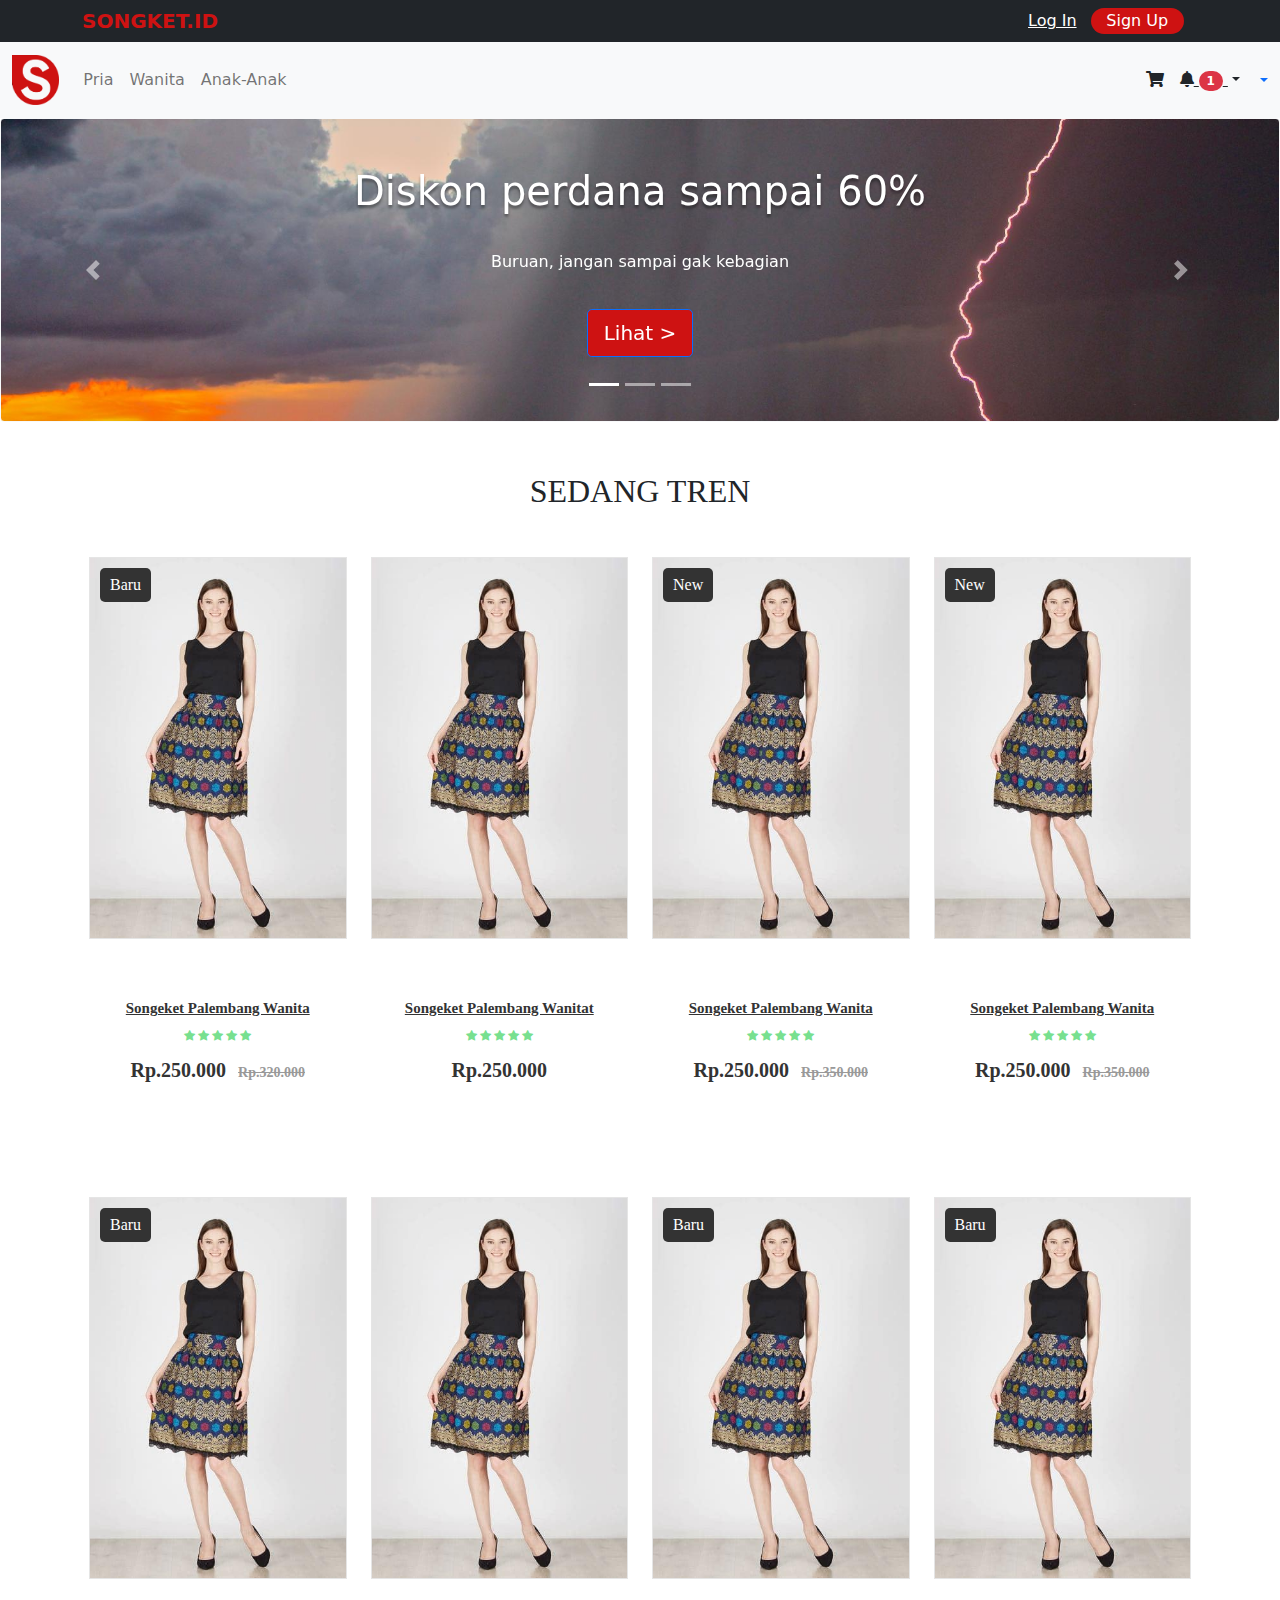
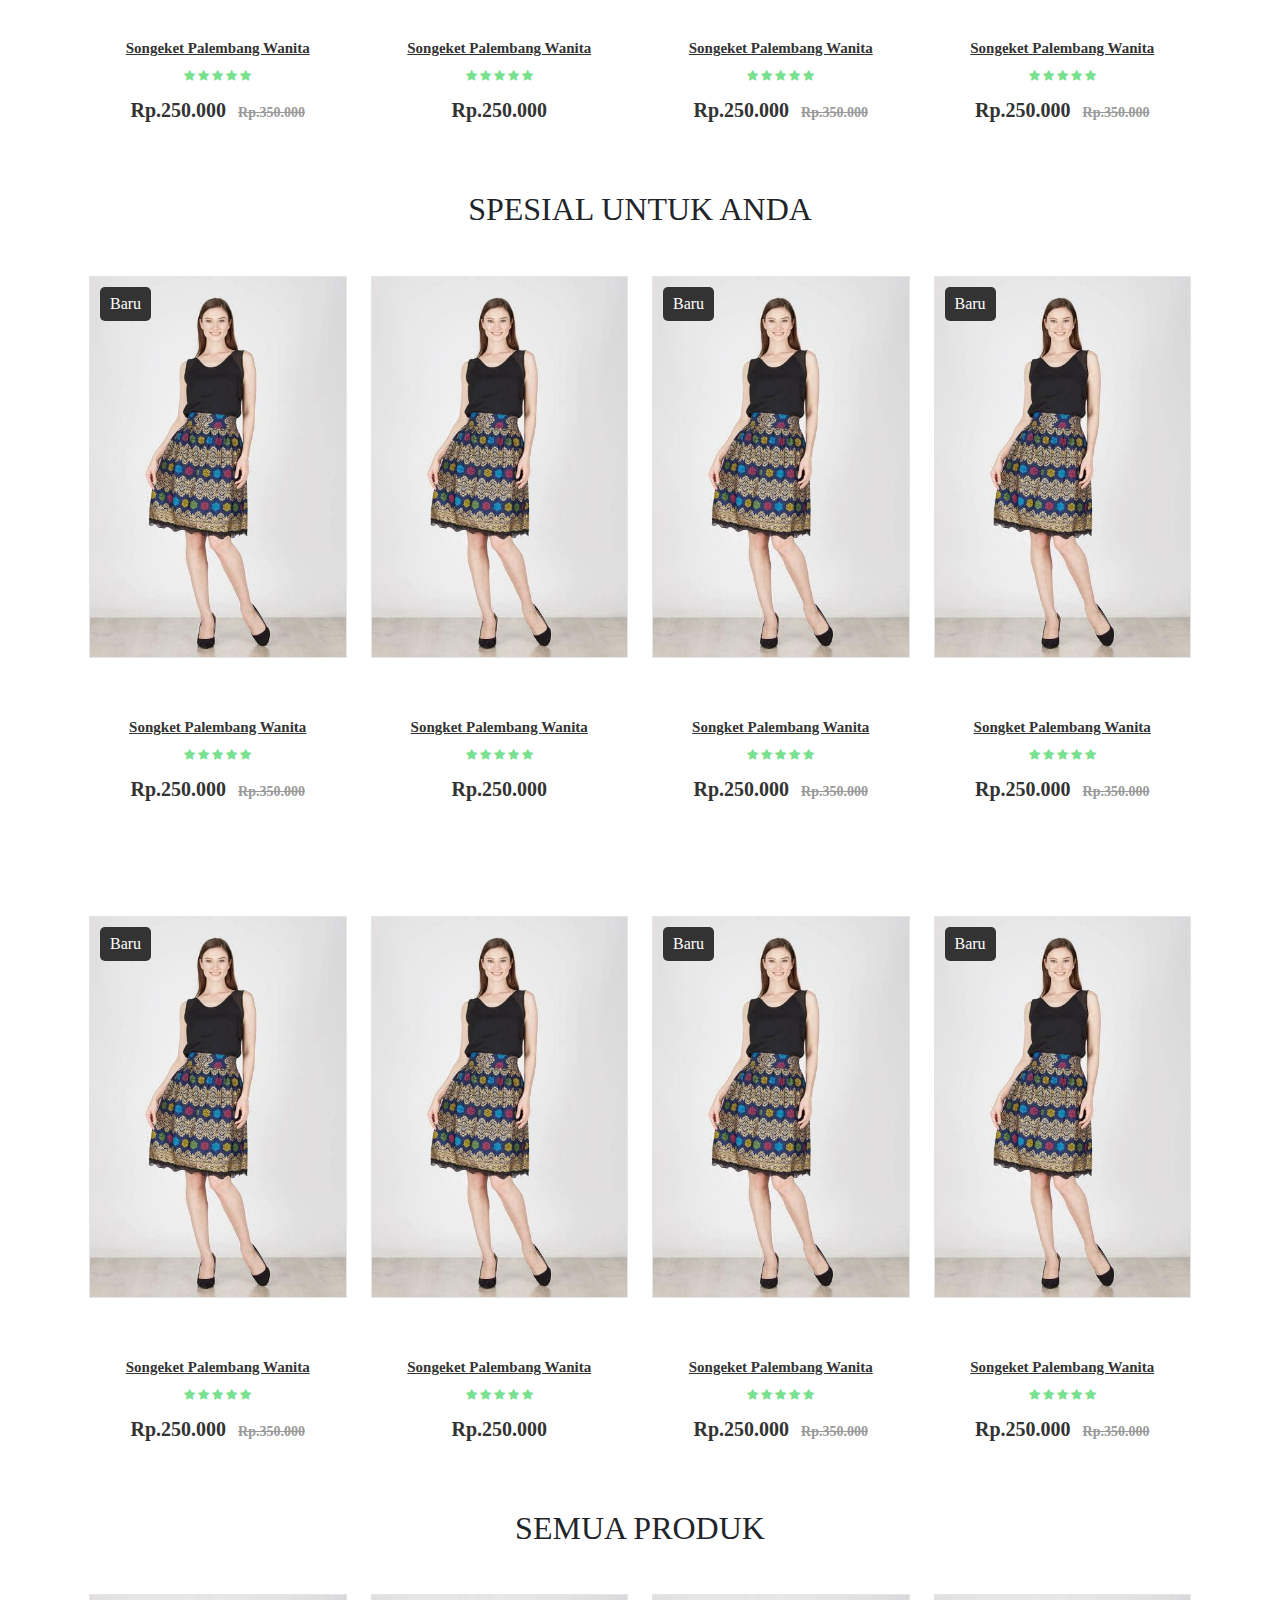
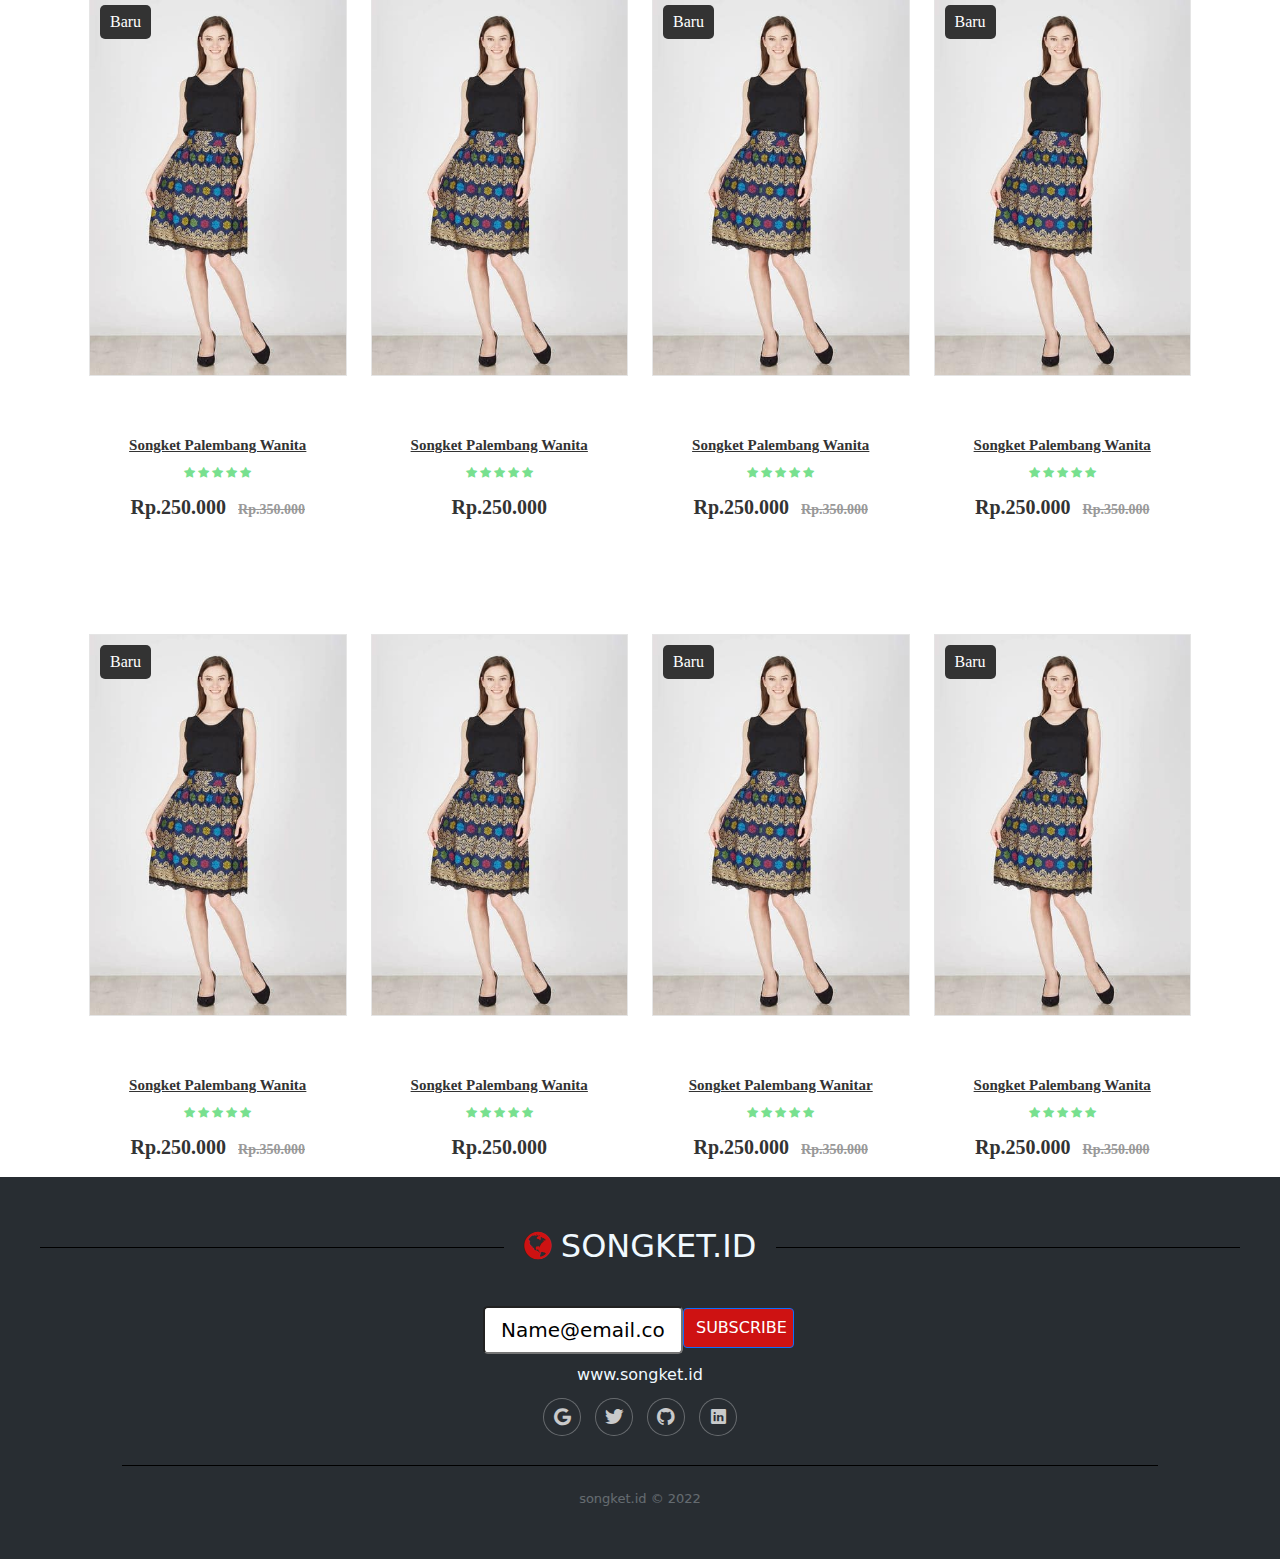
==== index.html @ 6c4135ea "Update Tugas Web Programming" ====
<!DOCTYPE html>
<html lang="en">

<head>
    <meta charset="utf-8">
    <meta name="viewport" content="width=device-width, initial-scale=1.0, shrink-to-fit=no">
    <title>songket</title>
    <link rel="icon" type="image/png" sizes="486x514" href="assets/img/logo.png">
    <link rel="stylesheet" href="assets/bootstrap/css/bootstrap.min.css">
    <link rel="stylesheet" href="https://fonts.googleapis.com/css?family=Bitter:400,700">
    <link rel="stylesheet" href="assets/css/Roboto.css">
    <link rel="stylesheet" href="https://fonts.googleapis.com/css?family=Source+Sans+Pro:300,400,700">
    <link rel="stylesheet" href="assets/fonts/fontawesome-all.min.css">
    <link rel="stylesheet" href="assets/fonts/font-awesome.min.css">
    <link rel="stylesheet" href="assets/fonts/ionicons.min.css">
    <link rel="stylesheet" href="assets/fonts/fontawesome5-overrides.min.css">
    <link rel="stylesheet" href="assets/css/Bootstrap-Callout-Success.css">
    <link rel="stylesheet" href="assets/css/canito-detalle-producto.css">
    <link rel="stylesheet" href="assets/css/Carousel_Image_Slider-1.css">
    <link rel="stylesheet" href="assets/css/Carousel_Image_Slider.css">
    <link rel="stylesheet" href="assets/css/Carousel-Hero.css">
    <link rel="stylesheet" href="assets/css/Dark-Footer-1.css">
    <link rel="stylesheet" href="assets/css/Dark-Footer-2.css">
    <link rel="stylesheet" href="assets/css/Dark-Footer-3.css">
    <link rel="stylesheet" href="assets/css/Dark-Footer-4.css">
    <link rel="stylesheet" href="assets/css/Dark-Footer-5.css">
    <link rel="stylesheet" href="assets/css/Dark-Footer.css">
    <link rel="stylesheet" href="assets/css/Header-Blue.css">
    <link rel="stylesheet" href="assets/css/Header-Dark.css">
    <link rel="stylesheet" href="assets/css/Shopping-Grid.css">
    <link rel="stylesheet" href="assets/css/styles.css">
</head>

<body style="height: 1257.61px;">
    <nav class="navbar navbar-dark navbar-expand-lg bg-dark navigation-clean-search" style="height: 42px;">
        <div class="container"><a class="navbar-brand link-danger" style="color: #CE1212;" href="index.html">SONGKET.<strong>ID</strong></a><button data-bs-toggle="collapse" class="navbar-toggler" data-bs-target="#navcol-1"><span class="visually-hidden">Toggle navigation</span><span class="navbar-toggler-icon"></span></button>
            <div class="collapse navbar-collapse" id="navcol-1">
                <ul class="navbar-nav">
                    <li class="nav-item"></li>
                </ul>
                <form class="me-auto" target="_self">
                    <div class="d-flex align-items-center"></div>
                </form><span class="navbar-text"><a class="login" href="untitled-2.html">Log In</a></span><a class="btn btn-light action-button" role="button" href="untitled-2.html" style="width: 93.4375px;height: 26px;margin: 14px;padding: 1px 12px;color: var(--bs-red);background: #CE1212;">Sign Up</a>
            </div>
        </div>
    </nav><!-- Navbar -->
<nav class="navbar navbar-expand-lg navbar-light bg-light">
  <!-- Container wrapper -->
  <div class="container-fluid">
    <!-- Toggle button -->
    <button
      class="navbar-toggler"
      type="button"
      data-mdb-toggle="collapse"
      data-mdb-target="#navbarSupportedContent"
      aria-controls="navbarSupportedContent"
      aria-expanded="false"
      aria-label="Toggle navigation"
    >
      <i class="fas fa-bars"></i>
    </button>

    <!-- Collapsible wrapper -->
    <div class="collapse navbar-collapse" id="navbarSupportedContent">
      <!-- Navbar brand -->
      <a class="navbar-brand mt-2 mt-lg-0" href="#">
        <img src="assets/img/logo.png" height="50" alt="" loading="lazy" />
      </a>
      <!-- Left links -->
      <ul class="navbar-nav me-auto mb-2 mb-lg-0">
        <li class="nav-item">
          <a class="nav-link" href="#">Pria</a>
        </li>
        <li class="nav-item">
          <a class="nav-link" href="#">Wanita</a>
        </li>
        <li class="nav-item">
          <a class="nav-link" href="#">Anak-Anak</a>
        </li>
      </ul>
      <!-- Left links -->
    </div>
    <!-- Collapsible wrapper -->

    <!-- Right elements -->
    <div class="d-flex align-items-center">
      <!-- Icon -->
      <a class="text-reset me-3" href="untitled.html">
        <i class="fas fa-shopping-cart"></i>
      </a>

      <!-- Notifications -->
      <a
        class="text-reset me-3 dropdown-toggle hidden-arrow"
        href="#"
        id="navbarDropdownMenuLink"
        role="button"
        data-mdb-toggle="dropdown"
        aria-expanded="false"
      >
        <i class="fas fa-bell"></i>
        <span class="badge rounded-pill badge-notification bg-danger">1</span>
      </a>
      <ul
        class="dropdown-menu dropdown-menu-end"
        aria-labelledby="navbarDropdownMenuLink"
      >
        <li>
          <a class="dropdown-item" href="#">Some news</a>
        </li>
        <li>
          <a class="dropdown-item" href="#">Another news</a>
        </li>
        <li>
          <a class="dropdown-item" href="#">Something else here</a>
        </li>
      </ul>

      <!-- Avatar -->
      <a
        class="dropdown-toggle d-flex align-items-center hidden-arrow"
        href="#"
        id="navbarDropdownMenuLink"
        role="button"
        data-mdb-toggle="dropdown"
        aria-expanded="false"
      >
        <img
          src="https://mdbootstrap.com/img/new/avatars/2.jpg"
          class="rounded-circle"
          height="25"
          alt=""
          loading="lazy"
        />
      </a>
      <ul
        class="dropdown-menu dropdown-menu-end"
        aria-labelledby="navbarDropdownMenuLink"
      >
        <li>
          <a class="dropdown-item" href="#">My profile</a>
        </li>
        <li>
          <a class="dropdown-item" href="#">Settings</a>
        </li>
        <li>
          <a class="dropdown-item" href="#">Logout</a>
        </li>
      </ul>
    </div>
    <!-- Right elements -->
  </div>
  <!-- Container wrapper -->
</nav>
<!-- Navbar -->

    <div class="carousel slide" data-bs-ride="carousel" id="carousel-1">
        <div class="carousel-inner">
            <div class="carousel-item active">
                <div class="bg-light border rounded border-light hero-nature carousel-hero jumbotron py-5 px-4">
                    <h1 class="hero-title">Diskon perdana sampai 60%</h1>
                    <p class="hero-subtitle">Buruan, jangan sampai gak kebagian</p>
                    <p><a class="btn btn-primary btn-lg hero-button" role="button" href="untitled-2.html" style="background: #CE1212;">Lihat &gt;</a></p>
                </div>
            </div>
            <div class="carousel-item">
                <div class="bg-light border rounded border-light hero-photography carousel-hero jumbotron py-5 px-4">
                    <h1 class="hero-title">Diskon perdana sampai 60%</h1>
                    <p class="hero-subtitle">Buruan, jangan sampai gak kebagian</p>
                    <p><a class="btn btn-primary btn-lg hero-button" role="button" href="untitled-2.html" style="background: #CE1212;">Lihat &gt;</a></p>
                </div>
            </div>
            <div class="carousel-item">
                <div class="bg-light border rounded border-light hero-technology carousel-hero jumbotron py-5 px-4">
                    <h1 class="hero-title">Diskon perdana sampai 60%</h1>
                    <p class="hero-subtitle">Buruan, jangan sampai gak kebagian</p>
                    <p><a class="btn btn-primary btn-lg hero-button" role="button" href="untitled-2.html" style="background: #CE1212;">Lihat &gt;</a></p>
                </div>
            </div>
        </div>
        <div><a class="carousel-control-prev" href="#carousel-1" role="button" data-bs-slide="prev"><span class="carousel-control-prev-icon"></span><span class="visually-hidden">Previous</span></a><a class="carousel-control-next" href="#carousel-1" role="button" data-bs-slide="next"><span class="carousel-control-next-icon"></span><span class="visually-hidden">Next</span></a></div>
        <ol class="carousel-indicators">
            <li data-bs-target="#carousel-1" data-bs-slide-to="0" class="active"></li>
            <li data-bs-target="#carousel-1" data-bs-slide-to="1"></li>
            <li data-bs-target="#carousel-1" data-bs-slide-to="2"></li>
        </ol>
    </div><div class="shopping-grid">
  <div class="container">
    <h3 class="" align="center">SEDANG TREN</h3>
    <div class="row">
      <div class="col-md-3 col-sm-6">
        <div class="product-grid7">
          <div class="product-image7">
            <a href="#">
              <img class="pic-1" src="assets/img/p-1.jpg" />
            </a>
            <ul class="social">
              <li><a href="" class="fa fa-search"></a></li>
              <li><a href="" class="fa fa-shopping-bag"></a></li>
              <li><a href="" class="fa fa-shopping-cart"></a></li>
            </ul>
            <span class="product-new-label">Baru</span>
          </div>
          <div class="product-content">
            <h3 class="title">
              <a href="untitled-3.html">Songeket Palembang Wanita</a>
            </h3>
            <ul class="rating">
              <li class="fa fa-star"></li>
              <li class="fa fa-star"></li>
              <li class="fa fa-star"></li>
              <li class="fa fa-star"></li>
              <li class="fa fa-star"></li>
            </ul>
            <div class="price">
              Rp.250.000
              <span>Rp.320.000</span>
            </div>
          </div>
        </div>
      </div>
      <div class="col-md-3 col-sm-6">
        <div class="product-grid7">
          <div class="product-image7">
            <a href="#">
              <img class="pic-1" src="assets/img/p-1.jpg" />
            </a>
            <ul class="social">
              <li><a href="" class="fa fa-search"></a></li>
              <li><a href="" class="fa fa-shopping-bag"></a></li>
              <li><a href="" class="fa fa-shopping-cart"></a></li>
            </ul>
          </div>
          <div class="product-content">
            <h3 class="title">
              <a href="untitled-3.html">Songeket Palembang Wanitat</a>
            </h3>
            <ul class="rating">
              <li class="fa fa-star"></li>
              <li class="fa fa-star"></li>
              <li class="fa fa-star"></li>
              <li class="fa fa-star"></li>
              <li class="fa fa-star"></li>
            </ul>
            <div class="price">Rp.250.000</div>
          </div>
        </div>
      </div>
      <div class="col-md-3 col-sm-6">
        <div class="product-grid7">
          <div class="product-image7">
            <a href="#">
              <img class="pic-1" src="assets/img/p-1.jpg" />
            </a>
            <ul class="social">
              <li><a href="" class="fa fa-search"></a></li>
              <li><a href="" class="fa fa-shopping-bag"></a></li>
              <li><a href="" class="fa fa-shopping-cart"></a></li>
            </ul>
            <span class="product-new-label">New</span>
          </div>
          <div class="product-content">
            <h3 class="title">
              <a href="untitled-3.html">Songeket Palembang Wanita</a>
            </h3>
            <ul class="rating">
              <li class="fa fa-star"></li>
              <li class="fa fa-star"></li>
              <li class="fa fa-star"></li>
              <li class="fa fa-star"></li>
              <li class="fa fa-star"></li>
            </ul>
            <div class="price">
              Rp.250.000
              <span>Rp.350.000</span>
            </div>
          </div>
        </div>
      </div>
      <div class="col-md-3 col-sm-6">
        <div class="product-grid7">
          <div class="product-image7">
            <a href="#">
              <img class="pic-1" src="assets/img/p-1.jpg" />
            </a>
            <ul class="social">
              <li><a href="" class="fa fa-search"></a></li>
              <li><a href="" class="fa fa-shopping-bag"></a></li>
              <li><a href="" class="fa fa-shopping-cart"></a></li>
            </ul>
            <span class="product-new-label">New</span>
          </div>
          <div class="product-content">
            <h3 class="title">
              <a href="untitled-3.html">Songeket Palembang Wanita</a>
            </h3>
            <ul class="rating">
              <li class="fa fa-star"></li>
              <li class="fa fa-star"></li>
              <li class="fa fa-star"></li>
              <li class="fa fa-star"></li>
              <li class="fa fa-star"></li>
            </ul>
            <div class="price">
              Rp.250.000
              <span>Rp.350.000</span>
            </div>
          </div>
        </div>
      </div>
    </div>
  </div>
</div>
<div class="shopping-grid">
    <div class="container">
    <h3 class="" align="center"></h3>
    <div class="row">
        <div class="col-md-3 col-sm-6">
            <div class="product-grid7">
                <div class="product-image7">
                    <a href="#">
                        <img class="pic-1" src="assets/img/p-1.jpg">
                        
                    </a>
                    <ul class="social">
                        <li><a href="" class="fa fa-search"></a></li>
                        <li><a href="" class="fa fa-shopping-bag"></a></li>
                        <li><a href="" class="fa fa-shopping-cart"></a></li>
                    </ul>
                    <span class="product-new-label">Baru</span>
                </div>
                <div class="product-content">
                    <h3 class="title"><a href="#">Songeket Palembang Wanita</a></h3>
                    <ul class="rating">
                        <li class="fa fa-star"></li>
                        <li class="fa fa-star"></li>
                        <li class="fa fa-star"></li>
                        <li class="fa fa-star"></li>
                        <li class="fa fa-star"></li>
                    </ul>
                    <div class="price">Rp.250.000
                        <span>Rp.350.000</span>
                    </div>
                </div>
            </div>
        </div>
        <div class="col-md-3 col-sm-6">
            <div class="product-grid7">
                <div class="product-image7">
                    <a href="#">
                        <img class="pic-1" src="assets/img/p-1.jpg">
                        
                    </a>
                    <ul class="social">
                        <li><a href="" class="fa fa-search"></a></li>
                        <li><a href="" class="fa fa-shopping-bag"></a></li>
                        <li><a href="" class="fa fa-shopping-cart"></a></li>
                    </ul>
                </div>
                <div class="product-content">
                    <h3 class="title"><a href="#">Songeket Palembang Wanita</a></h3>
                    <ul class="rating">
                        <li class="fa fa-star"></li>
                        <li class="fa fa-star"></li>
                        <li class="fa fa-star"></li>
                        <li class="fa fa-star"></li>
                        <li class="fa fa-star"></li>
                    </ul>
                    <div class="price">Rp.250.000 </div>
                </div>
            </div>
        </div>
        <div class="col-md-3 col-sm-6">
            <div class="product-grid7">
                <div class="product-image7">
                    <a href="#">
                        <img class="pic-1" src="assets/img/p-1.jpg">
                        
                    </a>
                    <ul class="social">
                        <li><a href="" class="fa fa-search"></a></li>
                        <li><a href="" class="fa fa-shopping-bag"></a></li>
                        <li><a href="" class="fa fa-shopping-cart"></a></li>
                    </ul>
                    <span class="product-new-label">Baru</span>
                </div>
                <div class="product-content">
                    <h3 class="title"><a href="#">Songeket Palembang Wanita</a></h3>
                    <ul class="rating">
                        <li class="fa fa-star"></li>
                        <li class="fa fa-star"></li>
                        <li class="fa fa-star"></li>
                        <li class="fa fa-star"></li>
                        <li class="fa fa-star"></li>
                    </ul>
                    <div class="price">Rp.250.000 
                        <span>Rp.350.000 </span>
                    </div>
                </div>
            </div>
        </div>
        <div class="col-md-3 col-sm-6">
            <div class="product-grid7">
                <div class="product-image7">
                    <a href="#">
                        <img class="pic-1" src="assets/img/p-1.jpg">
                        
                    </a>
                    <ul class="social">
                        <li><a href="" class="fa fa-search"></a></li>
                        <li><a href="" class="fa fa-shopping-bag"></a></li>
                        <li><a href="" class="fa fa-shopping-cart"></a></li>
                    </ul>
                    <span class="product-new-label">Baru</span>
                </div>
                <div class="product-content">
                    <h3 class="title"><a href="#">Songeket Palembang Wanita</a></h3>
                    <ul class="rating">
                        <li class="fa fa-star"></li>
                        <li class="fa fa-star"></li>
                        <li class="fa fa-star"></li>
                        <li class="fa fa-star"></li>
                        <li class="fa fa-star"></li>
                    </ul> 
                    <div class="price">Rp.250.000 
                        <span>Rp.350.000</span>
                    </div>
                </div>
            </div>
        </div>
    </div>
</div>
</div><div class="shopping-grid">
  <div class="container">
    <h3 class="" align="center">SPESIAL UNTUK ANDA</h3>
    <div class="row">
      <div class="col-md-3 col-sm-6">
        <div class="product-grid7">
          <div class="product-image7">
            <a href="#">
              <img
                class="pic-1"
                src="assets/img/p-1.jpg"
              />
              
            </a>
            <ul class="social">
              <li><a href="" class="fa fa-search"></a></li>
              <li><a href="" class="fa fa-shopping-bag"></a></li>
              <li><a href="" class="fa fa-shopping-cart"></a></li>
            </ul>
            <span class="product-new-label">Baru</span>
          </div>
          <div class="product-content">
            <h3 class="title"><a href="#">Songket Palembang Wanita</a></h3>
            <ul class="rating">
              <li class="fa fa-star"></li>
              <li class="fa fa-star"></li>
              <li class="fa fa-star"></li>
              <li class="fa fa-star"></li>
              <li class="fa fa-star"></li>
            </ul>
            <div class="price">
              Rp.250.000
              <span>Rp.350.000</span>
            </div>
          </div>
        </div>
      </div>
      <div class="col-md-3 col-sm-6">
        <div class="product-grid7">
          <div class="product-image7">
            <a href="#">
              <img
                class="pic-1"
                src="assets/img/p-1.jpg"
              />
              
            </a>
            <ul class="social">
              <li><a href="" class="fa fa-search"></a></li>
              <li><a href="" class="fa fa-shopping-bag"></a></li>
              <li><a href="" class="fa fa-shopping-cart"></a></li>
            </ul>
          </div>
          <div class="product-content">
            <h3 class="title"><a href="#">Songket Palembang Wanita</a></h3>
            <ul class="rating">
              <li class="fa fa-star"></li>
              <li class="fa fa-star"></li>
              <li class="fa fa-star"></li>
              <li class="fa fa-star"></li>
              <li class="fa fa-star"></li>
            </ul>
            <div class="price">Rp.250.000</div>
          </div>
        </div>
      </div>
      <div class="col-md-3 col-sm-6">
        <div class="product-grid7">
          <div class="product-image7">
            <a href="#">
              <img
                class="pic-1"
                src="assets/img/p-1.jpg"
              />
              
            </a>
            <ul class="social">
              <li><a href="" class="fa fa-search"></a></li>
              <li><a href="" class="fa fa-shopping-bag"></a></li>
              <li><a href="" class="fa fa-shopping-cart"></a></li>
            </ul>
            <span class="product-new-label">Baru</span>
          </div>
          <div class="product-content">
            <h3 class="title"><a href="#">Songket Palembang Wanita</a></h3>
            <ul class="rating">
              <li class="fa fa-star"></li>
              <li class="fa fa-star"></li>
              <li class="fa fa-star"></li>
              <li class="fa fa-star"></li>
              <li class="fa fa-star"></li>
            </ul>
            <div class="price">
              Rp.250.000
              <span>Rp.350.000</span>
            </div>
          </div>
        </div>
      </div>
      <div class="col-md-3 col-sm-6">
        <div class="product-grid7">
          <div class="product-image7">
            <a href="#">
              <img
                class="pic-1"
                src="assets/img/p-1.jpg"
              />
              
            </a>
            <ul class="social">
              <li><a href="" class="fa fa-search"></a></li>
              <li><a href="" class="fa fa-shopping-bag"></a></li>
              <li><a href="" class="fa fa-shopping-cart"></a></li>
            </ul>
            <span class="product-new-label">Baru</span>
          </div>
          <div class="product-content">
            <h3 class="title"><a href="#">Songket Palembang Wanita</a></h3>
            <ul class="rating">
              <li class="fa fa-star"></li>
              <li class="fa fa-star"></li>
              <li class="fa fa-star"></li>
              <li class="fa fa-star"></li>
              <li class="fa fa-star"></li>
            </ul>
            <div class="price">
              Rp.250.000
              <span>Rp.350.000</span>
            </div>
          </div>
        </div>
      </div>
    </div>
  </div>
</div>
<div class="shopping-grid">
  <div class="container">
    <h3 class="" align="center"></h3>
    <div class="row">
      <div class="col-md-3 col-sm-6">
        <div class="product-grid7">
          <div class="product-image7">
            <a href="#">
              <img
                class="pic-1"
                src="assets/img/p-1.jpg"
              />
              
            </a>
            <ul class="social">
              <li><a href="" class="fa fa-search"></a></li>
              <li><a href="" class="fa fa-shopping-bag"></a></li>
              <li><a href="" class="fa fa-shopping-cart"></a></li>
            </ul>
            <span class="product-new-label">Baru</span>
          </div>
          <div class="product-content">
            <h3 class="title"><a href="#">Songeket Palembang Wanita</a></h3>
            <ul class="rating">
              <li class="fa fa-star"></li>
              <li class="fa fa-star"></li>
              <li class="fa fa-star"></li>
              <li class="fa fa-star"></li>
              <li class="fa fa-star"></li>
            </ul>
            <div class="price">
              Rp.250.000
              <span>Rp.350.000</span>
            </div>
          </div>
        </div>
      </div>
      <div class="col-md-3 col-sm-6">
        <div class="product-grid7">
          <div class="product-image7">
            <a href="#">
              <img
                class="pic-1"
                src="assets/img/p-1.jpg"
              />
             
            </a>
            <ul class="social">
              <li><a href="" class="fa fa-search"></a></li>
              <li><a href="" class="fa fa-shopping-bag"></a></li>
              <li><a href="" class="fa fa-shopping-cart"></a></li>
            </ul>
          </div>
          <div class="product-content">
            <h3 class="title"><a href="#">Songeket Palembang Wanita</a></h3>
            <ul class="rating">
              <li class="fa fa-star"></li>
              <li class="fa fa-star"></li>
              <li class="fa fa-star"></li>
              <li class="fa fa-star"></li>
              <li class="fa fa-star"></li>
            </ul>
            <div class="price">Rp.250.000</div>
          </div>
        </div>
      </div>
      <div class="col-md-3 col-sm-6">
        <div class="product-grid7">
          <div class="product-image7">
            <a href="#">
              <img
                class="pic-1"
                src="assets/img/p-1.jpg"
              />
              
            </a>
            <ul class="social">
              <li><a href="" class="fa fa-search"></a></li>
              <li><a href="" class="fa fa-shopping-bag"></a></li>
              <li><a href="" class="fa fa-shopping-cart"></a></li>
            </ul>
            <span class="product-new-label">Baru</span>
          </div>
          <div class="product-content">
            <h3 class="title"><a href="#">Songeket Palembang Wanita</a></h3>
            <ul class="rating">
              <li class="fa fa-star"></li>
              <li class="fa fa-star"></li>
              <li class="fa fa-star"></li>
              <li class="fa fa-star"></li>
              <li class="fa fa-star"></li>
            </ul>
            <div class="price">
              Rp.250.000
              <span>Rp.350.000</span>
            </div>
          </div>
        </div>
      </div>
      <div class="col-md-3 col-sm-6">
        <div class="product-grid7">
          <div class="product-image7">
            <a href="#">
              <img
                class="pic-1"
                src="assets/img/p-1.jpg"
              />
              
            <ul class="social">
              <li><a href="" class="fa fa-search"></a></li>
              <li><a href="" class="fa fa-shopping-bag"></a></li>
              <li><a href="" class="fa fa-shopping-cart"></a></li>
            </ul>
            <span class="product-new-label">Baru</span>
          </div>
          <div class="product-content">
            <h3 class="title"><a href="#">Songeket Palembang Wanita</a></h3>
            <ul class="rating">
              <li class="fa fa-star"></li>
              <li class="fa fa-star"></li>
              <li class="fa fa-star"></li>
              <li class="fa fa-star"></li>
              <li class="fa fa-star"></li>
            </ul>
            <div class="price">
              Rp.250.000
              <span>Rp.350.000</span>
            </div>
          </div>
        </div>
      </div>
    </div>
  </div>
</div>
<div class="shopping-grid">
  <div class="container">
    <h3 class="" align="center">SEMUA PRODUK</h3>
    <div class="row">
      <div class="col-md-3 col-sm-6">
        <div class="product-grid7">
          <div class="product-image7">
            <a href="#">
              <img
                class="pic-1"
                src="assets/img/p-1.jpg"
              />
             
            </a>
            <ul class="social">
              <li><a href="" class="fa fa-search"></a></li>
              <li><a href="" class="fa fa-shopping-bag"></a></li>
              <li><a href="" class="fa fa-shopping-cart"></a></li>
            </ul>
            <span class="product-new-label">Baru</span>
          </div>
          <div class="product-content">
            <h3 class="title"><a href="#">Songket Palembang Wanita</a></h3>
            <ul class="rating">
              <li class="fa fa-star"></li>
              <li class="fa fa-star"></li>
              <li class="fa fa-star"></li>
              <li class="fa fa-star"></li>
              <li class="fa fa-star"></li>
            </ul>
            <div class="price">
              Rp.250.000
              <span>Rp.350.000</span>
            </div>
          </div>
        </div>
      </div>
      <div class="col-md-3 col-sm-6">
        <div class="product-grid7">
          <div class="product-image7">
            <a href="#">
              <img
                class="pic-1"
                src="assets/img/p-1.jpg"
              />
              
            </a>
            <ul class="social">
              <li><a href="" class="fa fa-search"></a></li>
              <li><a href="" class="fa fa-shopping-bag"></a></li>
              <li><a href="" class="fa fa-shopping-cart"></a></li>
            </ul>
          </div>
          <div class="product-content">
            <h3 class="title"><a href="#">Songket Palembang Wanita</a></h3>
            <ul class="rating">
              <li class="fa fa-star"></li>
              <li class="fa fa-star"></li>
              <li class="fa fa-star"></li>
              <li class="fa fa-star"></li>
              <li class="fa fa-star"></li>
            </ul>
            <div class="price">Rp.250.000</div>
          </div>
        </div>
      </div>
      <div class="col-md-3 col-sm-6">
        <div class="product-grid7">
          <div class="product-image7">
            <a href="#">
              <img
                class="pic-1"
                src="assets/img/p-1.jpg"
              />
              
            </a>
            <ul class="social">
              <li><a href="" class="fa fa-search"></a></li>
              <li><a href="" class="fa fa-shopping-bag"></a></li>
              <li><a href="" class="fa fa-shopping-cart"></a></li>
            </ul>
            <span class="product-new-label">Baru</span>
          </div>
          <div class="product-content">
            <h3 class="title"><a href="#">Songket Palembang Wanita</a></h3>
            <ul class="rating">
              <li class="fa fa-star"></li>
              <li class="fa fa-star"></li>
              <li class="fa fa-star"></li>
              <li class="fa fa-star"></li>
              <li class="fa fa-star"></li>
            </ul>
            <div class="price">
              Rp.250.000
              <span>Rp.350.000</span>
            </div>
          </div>
        </div>
      </div>
      <div class="col-md-3 col-sm-6">
        <div class="product-grid7">
          <div class="product-image7">
            <a href="#">
              <img
                class="pic-1"
                src="assets/img/p-1.jpg"
              />
              
            </a>
            <ul class="social">
              <li><a href="" class="fa fa-search"></a></li>
              <li><a href="" class="fa fa-shopping-bag"></a></li>
              <li><a href="" class="fa fa-shopping-cart"></a></li>
            </ul>
            <span class="product-new-label">Baru</span>
          </div>
          <div class="product-content">
            <h3 class="title"><a href="#">Songket Palembang Wanita</a></h3>
            <ul class="rating">
              <li class="fa fa-star"></li>
              <li class="fa fa-star"></li>
              <li class="fa fa-star"></li>
              <li class="fa fa-star"></li>
              <li class="fa fa-star"></li>
            </ul>
            <div class="price">
              Rp.250.000
              <span>Rp.350.000</span>
            </div>
          </div>
        </div>
      </div>
    </div>
  </div>
</div>
<div class="shopping-grid">
  <div class="container">
    <h3 class="" align="center"></h3>
    <div class="row">
      <div class="col-md-3 col-sm-6">
        <div class="product-grid7">
          <div class="product-image7">
            <a href="#">
              <img
                class="pic-1"
                src="assets/img/p-1.jpg"
              />
              
            </a>
            <ul class="social">
              <li><a href="" class="fa fa-search"></a></li>
              <li><a href="" class="fa fa-shopping-bag"></a></li>
              <li><a href="" class="fa fa-shopping-cart"></a></li>
            </ul>
            <span class="product-new-label">Baru</span>
          </div>
          <div class="product-content">
            <h3 class="title"><a href="#">Songket Palembang Wanita</a></h3>
            <ul class="rating">
              <li class="fa fa-star"></li>
              <li class="fa fa-star"></li>
              <li class="fa fa-star"></li>
              <li class="fa fa-star"></li>
              <li class="fa fa-star"></li>
            </ul>
            <div class="price">
              Rp.250.000
              <span>Rp.350.000</span>
            </div>
          </div>
        </div>
      </div>
      <div class="col-md-3 col-sm-6">
        <div class="product-grid7">
          <div class="product-image7">
            <a href="#">
              <img
                class="pic-1"
                src="assets/img/p-1.jpg"
              />
              
            </a>
            <ul class="social">
              <li><a href="" class="fa fa-search"></a></li>
              <li><a href="" class="fa fa-shopping-bag"></a></li>
              <li><a href="" class="fa fa-shopping-cart"></a></li>
            </ul>
          </div>
          <div class="product-content">
            <h3 class="title"><a href="#">Songket Palembang Wanita</a></h3>
            <ul class="rating">
              <li class="fa fa-star"></li>
              <li class="fa fa-star"></li>
              <li class="fa fa-star"></li>
              <li class="fa fa-star"></li>
              <li class="fa fa-star"></li>
            </ul>
            <div class="price">Rp.250.000</div>
          </div>
        </div>
      </div>
      <div class="col-md-3 col-sm-6">
        <div class="product-grid7">
          <div class="product-image7">
            <a href="#">
              <img
                class="pic-1"
                src="assets/img/p-1.jpg"
              />
              
            </a>
            <ul class="social">
              <li><a href="" class="fa fa-search"></a></li>
              <li><a href="" class="fa fa-shopping-bag"></a></li>
              <li><a href="" class="fa fa-shopping-cart"></a></li>
            </ul>
            <span class="product-new-label">Baru</span>
          </div>
          <div class="product-content">
            <h3 class="title"><a href="#">Songket Palembang Wanitar</a></h3>
            <ul class="rating">
              <li class="fa fa-star"></li>
              <li class="fa fa-star"></li>
              <li class="fa fa-star"></li>
              <li class="fa fa-star"></li>
              <li class="fa fa-star"></li>
            </ul>
            <div class="price">
              Rp.250.000
              <span>Rp.350.000</span>
            </div>
          </div>
        </div>
      </div>
      <div class="col-md-3 col-sm-6">
        <div class="product-grid7">
          <div class="product-image7">
            <a href="#">
              <img
                class="pic-1"
                src="assets/img/p-1.jpg"
              />
              
            </a>
            <ul class="social">
              <li><a href="" class="fa fa-search"></a></li>
              <li><a href="" class="fa fa-shopping-bag"></a></li>
              <li><a href="" class="fa fa-shopping-cart"></a></li>
            </ul>
            <span class="product-new-label">Baru</span>
          </div>
          <div class="product-content">
            <h3 class="title"><a href="#">Songket Palembang Wanita</a></h3>
            <ul class="rating">
              <li class="fa fa-star"></li>
              <li class="fa fa-star"></li>
              <li class="fa fa-star"></li>
              <li class="fa fa-star"></li>
              <li class="fa fa-star"></li>
            </ul>
            <div class="price">
              Rp.250.000
              <span>Rp.350.000</span>
            </div>
          </div>
        </div>
      </div>
    </div>
  </div>
</div>

    <div class="footer-dark">
        <div style="text-align:center;">
            <h2 class="divider-style" style="margin-top:0px;"><span style="background-color:rgb(40, 45, 50);"><a href="#"><i class="fa fa-globe" style="color: #CE1212;"></i></a>&nbsp;SONGKET.ID</span></h2>
        </div>
        <footer>
            <div class="container">
                <div class="col item social" style="margin-top:10px;"><input class="form-control-lg" type="email" style="width:200px;height:40px;margin-left:-3px;margin-bottom:11px;margin-top:30px;" value="Name@email.com"><button class="btn btn-primary" style="width: 111px;height: 40px;margin-top: -8px;background: #CE1212;" type="button">SUBSCRIBE</button>
                    <h1 style="font-size:1rem;">www.songket.id</h1>
                </div>
                <div class="col item social" style="margin-top:15px;"><a href="#"><i class="fa fa-google"></i></a><a href="#"><i class="icon ion-social-twitter"></i></a><a href="https://github.com/ekovegeance/songket.id"><i class="icon ion-social-github"></i></a><a href="#"><i class="icon ion-social-linkedin"></i></a></div>
                <div style="text-align:center;margin-top:-40px;">
                    <h2 class="divider-style"></h2>
                </div>
                <p class="copyright">songket.id © 2022</p>
            </div>
        </footer>
    </div>
    <script src="assets/bootstrap/js/bootstrap.min.js"></script>
</body>

</html>
---- assets/fonts/fontawesome5-overrides.min.css ----
.fab.fa-bitcoin:before{content:"\f379"}.far.fa-calendar:before,.fas.fa-calendar:before{content:"\f133"}.far.fa-clipboard:before,.fas.fa-clipboard:before{content:"\f328"}.fab.fa-facebook-f:before{content:"\f39e"}.fab.fa-google-plus:before{content:"\f2b3"}.fas.fa-hotel:before{content:"\f594"}.fab.fa-linkedin:before{content:"\f08c"}.fas.fa-reply:before{content:"\f3e5"}.fas.fa-thermometer:before{content:"\f491"}.fab.fa-vimeo:before{content:"\f40a"}.far.fa-window-close:before,.fas.fa-window-close:before{content:"\f410"}.fab.fa-youtube-square:before{content:"\f431"}
---- assets/css/canito-detalle-producto.css ----
.row {
  padding: 7px;
}
---- assets/css/Carousel_Image_Slider-1.css ----
.carousel {
  position: relative;
}

.carousel-inner {
  position: relative;
  width: 100%;
  overflow: hidden;
}

.carousel-item {
  position: relative;
  display: none;
  align-items: center;
  width: 100%;
  transition: transform 0.6s ease;
  backface-visibility: hidden;
  perspective: 1000px;
}

.carousel-item.active, .carousel-item-next, .carousel-item-prev {
  display: block;
}

.carousel-item-next, .carousel-item-prev {
  position: absolute;
  top: 0;
}

.carousel-item-next.carousel-item-left, .carousel-item-prev.carousel-item-right {
  transform: translateX(0);
}

.carousel-item-next, .active.carousel-item-right {
  transform: translateX(100%);
}

.carousel-item-prev, .active.carousel-item-left {
  transform: translateX(-100%);
}

.carousel-control-prev, .carousel-control-next {
  position: absolute;
  top: 0;
  bottom: 0;
  display: flex;
  align-items: center;
  justify-content: center;
  width: 15%;
  color: #fff;
  text-align: center;
  opacity: 0.5;
}

.carousel-control-prev:focus, .carousel-control-prev:hover, .carousel-control-next:focus, .carousel-control-next:hover {
  color: #fff;
  text-decoration: none;
  outline: 0;
  opacity: .9;
}

.carousel-control-prev {
  left: 0;
}

.carousel-control-next {
  right: 0;
}

.carousel-control-prev-icon, .carousel-control-next-icon {
  display: inline-block;
  width: 20px;
  height: 20px;
  background: transparent no-repeat center center;
  background-size: 100% 100%;
}

.carousel-control-prev-icon {
  background-image: url("data:image/svg+xml;charset=utf8,%3Csvg xmlns='http://www.w3.org/2000/svg' fill='%23fff' viewBox='0 0 8 8'%3E%3Cpath d='M4 0l-4 4 4 4 1.5-1.5-2.5-2.5 2.5-2.5-1.5-1.5z'/%3E%3C/svg%3E");
}

.carousel-control-next-icon {
  background-image: url("data:image/svg+xml;charset=utf8,%3Csvg xmlns='http://www.w3.org/2000/svg' fill='%23fff' viewBox='0 0 8 8'%3E%3Cpath d='M1.5 0l-1.5 1.5 2.5 2.5-2.5 2.5 1.5 1.5 4-4-4-4z'/%3E%3C/svg%3E");
}

.carousel-indicators {
  position: absolute;
  right: 0;
  bottom: 10px;
  left: 0;
  z-index: 15;
  display: flex;
  justify-content: center;
  padding-left: 0;
  margin-right: 15%;
  margin-left: 15%;
  list-style: none;
}

.carousel-indicators li {
  position: relative;
  flex: 0 1 auto;
  width: 30px;
  height: 3px;
  margin-right: 3px;
  margin-left: 3px;
  text-indent: -999px;
  background-color: rgba(255, 255, 255, 0.5);
}

.carousel-indicators li::before {
  position: absolute;
  top: -10px;
  left: 0;
  display: inline-block;
  width: 100%;
  height: 10px;
  content: "";
}

.carousel-indicators li::after {
  position: absolute;
  bottom: -10px;
  left: 0;
  display: inline-block;
  width: 100%;
  height: 10px;
  content: "";
}

.carousel-indicators .active {
  background-color: #fff;
}

.carousel-caption {
  position: absolute;
  right: 15%;
  bottom: 20px;
  left: 15%;
  z-index: 10;
  padding-top: 20px;
  padding-bottom: 20px;
  color: #fff;
  text-align: center;
}
---- assets/css/Carousel_Image_Slider.css ----
.carousel {
  position: relative;
}

.carousel-inner {
  position: relative;
  width: 100%;
  overflow: hidden;
}

.carousel-item {
  position: relative;
  display: none;
  align-items: center;
  width: 100%;
  transition: transform 0.6s ease;
  backface-visibility: hidden;
  perspective: 1000px;
}

.carousel-item.active, .carousel-item-next, .carousel-item-prev {
  display: block;
}

.carousel-control-prev, .carousel-control-next {
  position: absolute;
  top: 0;
  bottom: 0;
  display: flex;
  align-items: center;
  justify-content: center;
  width: 15%;
  color: #fff;
  text-align: center;
  opacity: 0.5;
}

.carousel-control-prev:focus, .carousel-control-prev:hover, .carousel-control-next:focus, .carousel-control-next:hover {
  color: #fff;
  text-decoration: none;
  outline: 0;
  opacity: .9;
}

.carousel-control-prev {
  left: 0;
}

.carousel-control-next {
  right: 0;
}

.carousel-control-prev-icon, .carousel-control-next-icon {
  display: inline-block;
  width: 20px;
  height: 20px;
  background: transparent no-repeat center center;
  background-size: 100% 100%;
}

.carousel-control-prev-icon {
  background-image: url("data:image/svg+xml;charset=utf8,%3Csvg xmlns='http://www.w3.org/2000/svg' fill='%23fff' viewBox='0 0 8 8'%3E%3Cpath d='M4 0l-4 4 4 4 1.5-1.5-2.5-2.5 2.5-2.5-1.5-1.5z'/%3E%3C/svg%3E");
}

.carousel-control-next-icon {
  background-image: url("data:image/svg+xml;charset=utf8,%3Csvg xmlns='http://www.w3.org/2000/svg' fill='%23fff' viewBox='0 0 8 8'%3E%3Cpath d='M1.5 0l-1.5 1.5 2.5 2.5-2.5 2.5 1.5 1.5 4-4-4-4z'/%3E%3C/svg%3E");
}

.carousel-indicators {
  position: absolute;
  right: 0;
  bottom: 10px;
  left: 0;
  z-index: 15;
  display: flex;
  justify-content: center;
  padding-left: 0;
  margin-right: 15%;
  margin-left: 15%;
  list-style: none;
}

.carousel-indicators li {
  position: relative;
  flex: 0 1 auto;
  width: 30px;
  height: 3px;
  margin-right: 3px;
  margin-left: 3px;
  text-indent: -999px;
  background-color: rgba(255, 255, 255, 0.5);
}

.carousel-indicators .active {
  background-color: #fff;
}

.carousel-caption {
  position: absolute;
  right: 15%;
  bottom: 20px;
  left: 15%;
  z-index: 10;
  padding-top: 20px;
  padding-bottom: 20px;
  color: #fff;
  text-align: center;
}
---- assets/css/Carousel-Hero.css ----
div.jumbotron.carousel-hero {
  color: #fff;
  text-align: center;
  background-size: cover;
  background-position: center;
  padding-top: 100px;
  padding-bottom: 100px;
  margin-bottom: 0;
}

div.jumbotron.hero-nature {
  background-image: url('../../assets/img/hero-background-nature.jpg');
}

div.jumbotron.hero-photography {
  background-image: url('../../assets/img/hero-background-photography.jpg');
}

div.jumbotron.hero-technology {
  background-image: url('../../assets/img/hero-background-technology.jpg');
}

h1.hero-title, h2.hero-title, h3.hero-title {
  text-shadow: 0 3px 3px rgba(0,0,0,0.4);
  color: #fff;
}

p.hero-subtitle {
  max-width: 600px;
  margin: 25px auto;
  padding: 10px 15px;
  color: #fff;
}
---- assets/css/Dark-Footer-1.css ----
.navigation-clean-button {
  background: #fff;
  padding-top: .75rem;
  padding-bottom: .75rem;
  color: #333;
  border-radius: 0;
  box-shadow: none;
  border: none;
  margin-bottom: 0;
}

@media (min-width:768px) {
  .navigation-clean-button {
    padding-top: 1rem;
    padding-bottom: 1rem;
  }
}

.navigation-clean-button .navbar-brand {
  font-weight: bold;
  color: inherit;
}

.navigation-clean-button .navbar-brand:hover {
  color: #222;
}

.navigation-clean-button .navbar-toggler {
  border-color: #ddd;
}

.navigation-clean-button .navbar-toggler:hover, .navigation-clean-button .navbar-toggler:focus {
  background: none;
}

.navigation-clean-button .navbar-toggler {
  color: #888;
}

.navigation-clean-button .navbar-collapse, .navigation-clean-button .form-inline {
  border-top-color: #ddd;
}

.navigation-clean-button .navbar-nav a.active, .navigation-clean-button .navbar-nav > .show > a {
  background: none;
  box-shadow: none;
}

.navigation-clean-button.navbar-light .navbar-nav a.active, .navigation-clean-button.navbar-light .navbar-nav a.active:focus, .navigation-clean-button.navbar-light .navbar-nav a.active:hover {
  color: #8f8f8f;
  box-shadow: none;
  background: none;
  pointer-events: none;
}

.navigation-clean-button.navbar .navbar-nav .nav-link {
  padding-left: 18px;
  padding-right: 18px;
}

.navigation-clean-button.navbar-light .navbar-nav .nav-link {
  color: #465765;
}

.navigation-clean-button.navbar-light .navbar-nav .nav-link:focus, .navigation-clean-button.navbar-light .navbar-nav .nav-link:hover {
  color: #37434d !important;
  background-color: transparent;
}
---- assets/css/Dark-Footer-2.css ----
.navigation-clean-button {
  background: #fff;
  padding-top: .75rem;
  padding-bottom: .75rem;
  color: #333;
  border-radius: 0;
  box-shadow: none;
  border: none;
  margin-bottom: 0;
}

@media (min-width:768px) {
  .navigation-clean-button {
    padding-top: 1rem;
    padding-bottom: 1rem;
  }
}

.navigation-clean-button .navbar-brand {
  font-weight: bold;
  color: inherit;
}

.navigation-clean-button .navbar-brand:hover {
  color: #222;
}

.navigation-clean-button .navbar-toggler {
  border-color: #ddd;
}

.navigation-clean-button .navbar-toggler:hover, .navigation-clean-button .navbar-toggler:focus {
  background: none;
}

.navigation-clean-button .navbar-toggler {
  color: #888;
}

.navigation-clean-button .navbar-collapse, .navigation-clean-button .form-inline {
  border-top-color: #ddd;
}

.navigation-clean-button .navbar-nav a.active, .navigation-clean-button .navbar-nav > .show > a {
  background: none;
  box-shadow: none;
}

.navigation-clean-button.navbar-light .navbar-nav a.active, .navigation-clean-button.navbar-light .navbar-nav a.active:focus, .navigation-clean-button.navbar-light .navbar-nav a.active:hover {
  color: #8f8f8f;
  box-shadow: none;
  background: none;
  pointer-events: none;
}

.navigation-clean-button.navbar .navbar-nav .nav-link {
  padding-left: 18px;
  padding-right: 18px;
}

.navigation-clean-button.navbar-light .navbar-nav .nav-link {
  color: #465765;
}

.navigation-clean-button.navbar-light .navbar-nav .nav-link:focus, .navigation-clean-button.navbar-light .navbar-nav .nav-link:hover {
  color: #37434d !important;
  background-color: transparent;
}

.navigation-clean-button .navbar-nav > li > .dropdown-menu {
  margin-top: -5px;
  box-shadow: 0 4px 8px rgba(0,0,0,.1);
  background-color: #fff;
  border-radius: 2px;
}

.navigation-clean-button .dropdown-menu .dropdown-item:focus, .navigation-clean-button .dropdown-menu .dropdown-item {
  line-height: 2;
  font-size: 14px;
  color: #37434d;
}

.navigation-clean-button .dropdown-menu .dropdown-item:focus, .navigation-clean-button .dropdown-menu .dropdown-item:hover {
  background: #eee;
  color: inherit;
}

.navigation-clean-button .actions .login {
  margin-right: 1rem;
  text-decoration: none;
  color: #465765;
}

.navigation-clean-button .navbar-text .action-button, .navigation-clean-button .navbar-text .action-button:active, .navigation-clean-button .navbar-text .action-button:hover {
  background: #56c6c6;
  border-radius: 20px;
  font-size: inherit;
  color: #fff;
  box-shadow: none;
  border: none;
  text-shadow: none;
  padding: .5rem 1rem;
  transition: background-color 0.25s;
  font-size: inherit;
}

.navigation-clean-button .navbar-text .action-button:hover {
  background: #66d7d7;
}
---- assets/css/Dark-Footer-3.css ----
.navigation-clean-search {
  background: #fff;
  padding-top: .75rem;
  padding-bottom: .75rem;
  color: #333;
  border-radius: 0;
  box-shadow: none;
  border: none;
  margin-bottom: 0;
}

@media (min-width:768px) {
  .navigation-clean-search {
    padding-top: 1rem;
    padding-bottom: 1rem;
  }
}

.navigation-clean-search .navbar-brand {
  font-weight: bold;
  color: inherit;
}

.navigation-clean-search .navbar-brand:hover {
  color: #222;
}

.navigation-clean-search .navbar-toggler {
  border-color: #ddd;
}

.navigation-clean-search .navbar-toggler:hover, .navigation-clean-search .navbar-toggler:focus {
  background: none;
}

.navigation-clean-search .navbar-toggler {
  color: #888;
}

.navigation-clean-search .navbar-collapse, .navigation-clean-search .form-inline {
  border-top-color: #ddd;
}

.navigation-clean-search .navbar-nav a.active, .navigation-clean-search .navbar-nav > .show > a {
  background: none;
  box-shadow: none;
}

.navigation-clean-search.navbar-light .navbar-nav a.active, .navigation-clean-search.navbar-light .navbar-nav a.active:focus, .navigation-clean-search.navbar-light .navbar-nav a.active:hover {
  color: #8f8f8f;
  box-shadow: none;
  background: none;
  pointer-events: none;
}

.navigation-clean-search.navbar .navbar-nav .nav-link {
  padding-left: 18px;
  padding-right: 18px;
}

.navigation-clean-search.navbar-light .navbar-nav .nav-link {
  color: #465765;
}

.navigation-clean-search.navbar-light .navbar-nav .nav-link:focus, .navigation-clean-search.navbar-light .navbar-nav .nav-link:hover {
  color: #37434d !important;
  background-color: transparent;
}

.navigation-clean-search .action-button, .navigation-clean-button .action-button:active {
  background: #56c6c6;
  border-radius: 20px;
  font-size: inherit;
  color: #fff !important;
  box-shadow: none;
  border: none;
  text-shadow: none;
  padding: 8px 20px;
  transition: background-color 0.25s;
}

.navigation-clean-search .action-button:hover, .navigation-clean-search .action-button:focus {
  background: #66d7d7;
}

.navigation-clean-search .form-inline label {
  color: #ccc;
}

.navigation-clean-search .form-inline .search-field {
  background: none;
  border: none;
  border-bottom: 1px solid transparent;
  border-radius: 0;
  color: #ccc;
  box-shadow: none;
  color: inherit;
  transition: border-bottom-color 0.3s;
}

@media (max-width:767px) {
  .navigation-clean-search .form-inline .search-field {
    display: inline-block;
    width: 80%;
  }
}

.navigation-clean-search .form-inline .search-field:focus {
  border-bottom: 1px solid #ccc;
}
---- assets/css/Dark-Footer-4.css ----
.divider-style {
  margin-top: 70px;
  position: relative;
  margin-right: 40px;
  margin-left: 40px;
}

.divider-style span {
  background: #fff;
  padding: 0 20px;
  position: relative;
  z-index: 5;
}

.divider-style:before {
  content: "";
  display: block;
  border-top: solid 1px black;
  width: 100%;
  height: 1px;
  position: absolute;
  top: 50%;
  z-index: 1;
}
---- assets/css/Dark-Footer-5.css ----
.footer-dark {
  padding: 50px 0;
  color: #f0f9ff;
  background-color: #282d32;
}

.footer-dark h3 {
  margin-top: 0;
  margin-bottom: 12px;
  font-weight: bold;
  font-size: 16px;
}

.footer-dark ul {
  padding: 0;
  list-style: none;
  line-height: 1.6;
  font-size: 14px;
  margin-bottom: 0;
}

.footer-dark ul a {
  color: inherit;
  text-decoration: none;
  opacity: 0.6;
}

.footer-dark ul a:hover {
  opacity: 0.8;
}

@media (max-width:767px) {
  .footer-dark .item:not(.social) {
    text-align: center;
    padding-bottom: 20px;
  }
}

.footer-dark .item.text {
  margin-bottom: 36px;
}

@media (max-width:767px) {
  .footer-dark .item.text {
    margin-bottom: 0;
  }
}

.footer-dark .item.text p {
  opacity: 0.6;
  margin-bottom: 0;
}

.footer-dark .item.social {
  text-align: center;
}

@media (max-width:991px) {
  .footer-dark .item.social {
    text-align: center;
    margin-top: 20px;
  }
}

.footer-dark .item.social > a {
  font-size: 20px;
  width: 36px;
  height: 36px;
  line-height: 36px;
  display: inline-block;
  text-align: center;
  border-radius: 50%;
  box-shadow: 0 0 0 1px rgba(255,255,255,0.4);
  margin: 0 8px;
  color: #fff;
  opacity: 0.75;
}

.footer-dark .item.social > a:hover {
  opacity: 0.9;
}

.footer-dark .copyright {
  text-align: center;
  padding-top: 24px;
  opacity: 0.3;
  font-size: 13px;
  margin-bottom: 0;
}
---- assets/css/Dark-Footer.css ----
.divider-style {
  margin-top: 70px;
  position: relative;
  margin-right: 40px;
  margin-left: 40px;
}

.divider-style span {
  background: #fff;
  padding: 0 20px;
  position: relative;
  z-index: 5;
}

.divider-style:before {
  content: "";
  display: block;
  border-top: solid 1px black;
  width: 100%;
  height: 1px;
  position: absolute;
  top: 50%;
  z-index: 1;
}

.footer-dark {
  padding: 50px 0;
  color: #f0f9ff;
  background-color: #282d32;
}

.footer-dark h3 {
  margin-top: 0;
  margin-bottom: 12px;
  font-weight: bold;
  font-size: 16px;
}

.footer-dark ul {
  padding: 0;
  list-style: none;
  line-height: 1.6;
  font-size: 14px;
  margin-bottom: 0;
}

.footer-dark ul a {
  color: inherit;
  text-decoration: none;
  opacity: 0.6;
}

.footer-dark ul a:hover {
  opacity: 0.8;
}

@media (max-width:767px) {
  .footer-dark .item:not(.social) {
    text-align: center;
    padding-bottom: 20px;
  }
}

.footer-dark .item.text {
  margin-bottom: 36px;
}

@media (max-width:767px) {
  .footer-dark .item.text {
    margin-bottom: 0;
  }
}

.footer-dark .item.text p {
  opacity: 0.6;
  margin-bottom: 0;
}

.footer-dark .item.social {
  text-align: center;
}

@media (max-width:991px) {
  .footer-dark .item.social {
    text-align: center;
    margin-top: 20px;
  }
}

.footer-dark .item.social > a {
  font-size: 20px;
  width: 36px;
  height: 36px;
  line-height: 36px;
  display: inline-block;
  text-align: center;
  border-radius: 50%;
  box-shadow: 0 0 0 1px rgba(255,255,255,0.4);
  margin: 0 8px;
  color: #fff;
  opacity: 0.75;
}

.footer-dark .item.social > a:hover {
  opacity: 0.9;
}

.footer-dark .copyright {
  text-align: center;
  padding-top: 24px;
  opacity: 0.3;
  font-size: 13px;
  margin-bottom: 0;
}
---- assets/css/Header-Blue.css ----
.header-blue {
  background: linear-gradient(135deg, #172a74, #21a9af);
  background-color: #184e8e;
  padding-bottom: 80px;
  font-family: 'Source Sans Pro', sans-serif;
}

@media (min-width:768px) {
  .header-blue {
    padding-bottom: 120px;
  }
}

.header-blue .navbar {
  background: transparent;
  padding-top: .75rem;
  padding-bottom: .75rem;
  color: #fff;
  border-radius: 0;
  box-shadow: none;
  border: none;
}

@media (min-width:768px) {
  .header-blue .navbar {
    padding-top: 1rem;
    padding-bottom: 1rem;
  }
}

.header-blue .navbar .navbar-brand {
  font-weight: bold;
  color: inherit;
}

.header-blue .navbar .navbar-brand:hover {
  color: #f0f0f0;
}

.header-blue .navbar .navbar-collapse {
  border-top: 1px solid rgba(255,255,255,0.3);
  margin-top: .5rem;
}

@media (min-width:768px) {
  .header-blue .navbar .navbar-collapse {
    border-color: transparent;
    margin: 0;
  }
}

.header-blue .navbar .navbar-collapse span .login {
  color: #d9d9d9;
  margin-right: .5rem;
  text-decoration: none;
}

.header-blue .navbar .navbar-collapse span .login:hover {
  color: #fff;
}

.header-blue .navbar .navbar-toggler {
  border-color: rgba(255,255,255,0.3);
}

.header-blue .navbar .navbar-toggler:hover, .header-blue .navbar-toggler:focus {
  background: none;
}

@media (min-width: 768px) {
  .header-blue .navbar-nav .nav-link {
    padding-left: .7rem;
    padding-right: .7rem;
  }
}

@media (min-width: 992px) {
  .header-blue .navbar-nav .nav-link {
    padding-left: 1.2rem;
    padding-right: 1.2rem;
  }
}

.header-blue .navbar .navbar-nav > li > .dropdown-menu {
  margin-top: -5px;
  box-shadow: 0 4px 8px rgba(0,0,0,.1);
  background-color: #fff;
  border-radius: 2px;
}

.header-blue .navbar .dropdown-menu .dropdown-item:focus, .header-blue .navbar .dropdown-menu .dropdown-item {
  line-height: 2;
  color: #37434d;
}

.header-blue .navbar .dropdown-menu .dropdown-item:focus, .header-blue .navbar .dropdown-menu .dropdown-item:hover {
  background: #ebeff1;
}

.header-blue .action-button, .header-blue .action-button:not(.disabled):active {
  border: 1px solid rgba(255,255,255,0.7);
  border-radius: 40px;
  color: #ebeff1;
  box-shadow: none;
  text-shadow: none;
  padding: .3rem .8rem;
  background: transparent;
  transition: background-color 0.25s;
  outline: none;
}

.header-blue .action-button:hover {
  color: #fff;
}

.header-blue .navbar form label {
  color: #d9d9d9;
}

.header-blue .navbar form .search-field {
  display: inline-block;
  width: 80%;
  background: none;
  border: none;
  border-bottom: 1px solid transparent;
  border-radius: 0;
  color: #ccc;
  box-shadow: none;
  color: inherit;
  transition: border-bottom-color 0.3s;
}

.header-blue .navbar form .search-field:focus {
  border-bottom: 1px solid #ccc;
}

.header-blue .hero {
  margin-top: 20px;
  text-align: center;
}

@media (min-width:768px) {
  .header-blue .hero {
    margin-top: 60px;
    text-align: left;
  }
}

.header-blue .hero h1 {
  color: #fff;
  font-size: 40px;
  margin-top: 0;
  margin-bottom: 15px;
  font-weight: 300;
  line-height: 1.4;
}

@media (min-width:992px) {
  .header-blue .hero h1 {
    margin-top: 190px;
    margin-bottom: 24px;
    line-height: 1.2;
  }
}

.header-blue .hero p {
  color: rgba(255,255,255,0.8);
  font-size: 20px;
  margin-bottom: 30px;
  font-weight: 300;
}

.header-blue .phone-holder {
  text-align: right;
}

.header-blue div.phone-mockup {
  position: relative;
  max-width: 300px;
  margin: 20px;
  display: inline-block;
  z-index: 1;
}

.header-blue .phone-mockup img.device {
  width: 100%;
  height: auto;
}

.header-blue .phone-mockup .screen {
  position: absolute;
  width: 94%;
  height: 98%;
  top: 1%;
  left: 3%;
  border: 1px solid #444;
  border-radius: 20px;
  background-color: #aaa;
  overflow: hidden;
  background: url(../../assets/img/screen-content-phone.jpg);
  background-size: cover;
  background-position: center;
  z-index: -1;
}

.header-blue .phone-mockup .screen:before {
  content: '';
  background-color: #fff;
  position: absolute;
  width: 70%;
  height: 140%;
  top: -12%;
  right: -60%;
  transform: rotate(-19deg);
  opacity: 0.2;
}
---- assets/css/Header-Dark.css ----
.header-dark {
  background: url(../../assets/img/mountain_bg.jpg) #444;
  background-size: cover;
  padding-bottom: 80px;
}

@media (min-width:768px) {
  .header-dark {
    padding-bottom: 120px;
  }
}

.header-dark .navbar {
  background: transparent;
  color: #fff;
  border-radius: 0;
  box-shadow: none;
  border: none;
}

@media (min-width:768px) {
  .header-dark .navbar {
    padding-top: .75rem;
    padding-bottom: .75rem;
  }
}

.header-dark .navbar .navbar-brand {
  font-weight: bold;
  color: inherit;
}

.header-dark .navbar .navbar-brand:hover {
  color: #f0f0f0;
}

.header-dark .navbar .navbar-collapse span {
  margin-top: 5px;
}

.header-dark .navbar .navbar-collapse span .login {
  color: #d9d9d9;
  margin-right: .5rem;
  text-decoration: none;
}

.header-dark .navbar .navbar-collapse span .login:hover {
  color: #fff;
}

.header-dark .navbar .navbar-toggler {
  border-color: #747474;
}

.header-dark .navbar .navbar-toggler:hover, .header-dark .navbar-toggler:focus {
  background: none;
}

.header-dark .navbar .navbar-toggler {
  color: #eee;
}

.header-dark .navbar .navbar-collapse, .header-dark .navbar form {
  border-color: #636363;
}

@media (min-width: 992px) {
  .header-dark .navbar.navbar .navbar-nav .nav-link {
    padding-left: 1.2rem;
    padding-right: 1.2rem;
  }
}

.header-dark .navbar.navbar-dark .navbar-nav .nav-link {
  color: #d9d9d9;
}

.header-dark .navbar.navbar-dark .navbar-nav .nav-link:focus, .header-dark .navbar.navbar-dark .navbar-nav .nav-link:hover {
  color: #fcfeff !important;
  background-color: transparent;
}

.header-dark .navbar .navbar-nav > li > .dropdown-menu {
  margin-top: -5px;
  box-shadow: 0 4px 8px rgba(0,0,0,.1);
  background-color: #fff;
  border-radius: 2px;
}

.header-dark .navbar .dropdown-menu .dropdown-item:focus, .header-dark .navbar .dropdown-menu .dropdown-item {
  line-height: 2;
  font-size: 14px;
  color: #37434d;
}

.header-dark .navbar .dropdown-menu .dropdown-item:focus, .header-dark .navbar .dropdown-menu .drodown-item:hover {
  background: #ebeff1;
}

.header-dark .navbar .action-button, .header-dark .navbar .action-button:active {
  background: #208f8f;
  border-radius: 20px;
  font-size: inherit;
  color: #fff;
  box-shadow: none;
  border: none;
  text-shadow: none;
  padding: .5rem .8rem;
  transition: background-color 0.25s;
}

.header-dark .navbar .action-button:hover {
  background: #269d9d;
}

.header-dark .navbar label {
  color: #ccc;
}

.header-dark .navbar form .search-field {
  display: inline-block;
  width: 80%;
  background: none;
  border: none;
  border-bottom: 1px solid transparent;
  border-radius: 0;
  color: #ccc;
  box-shadow: none;
  color: inherit;
  transition: border-bottom-color 0.3s;
}

.header-dark .navbar form .search-field:focus {
  border-bottom: 1px solid #ccc;
}

.header-dark .hero {
  margin-top: 60px;
}

@media (min-width:768px) {
  .header-dark .hero {
    margin-top: 20px;
  }
}

.header-dark .hero h1 {
  color: #fff;
  font-family: 'Bitter', serif;
  font-size: 40px;
  margin-top: 20px;
  margin-bottom: 80px;
}

@media (min-width:768px) {
  .header-dark .hero h1 {
    margin-bottom: 50px;
    line-height: 1.5;
  }
}

.header-dark .hero .ratio iframe {
  background-color: #666;
}
---- assets/css/Shopping-Grid.css ----
.product-grid7 {
  font-family: 'Roboto Slab',serif;
  position: relative;
  z-index: 1;
}

.product-grid7 .product-image7 {
  border: 1px solid rgba(0,0,0,.1);
  overflow: hidden;
  perspective: 1500px;
  position: relative;
  transition: all .3s ease 0s;
}

.product-grid7 .product-image7 a {
  display: block;
}

.product-grid7 .product-image7 img {
  width: 100%;
  height: auto;
}

.product-grid7 .pic-1 {
  opacity: 1;
  transition: all .5s ease-out 0s;
}

.product-grid7 .pic-2 {
  opacity: 0;
  transform: rotateY(-90deg);
  position: absolute;
  top: 0;
  left: 0;
  transition: all .5s ease-out 0s;
}

.product-grid7:hover .pic-2 {
  opacity: 1;
  transform: rotateY(0);
}

.product-grid7 .social {
  padding: 0;
  margin: 0;
  list-style: none;
  position: absolute;
  bottom: 3px;
  left: -20%;
  z-index: 1;
  transition: all .5s ease 0s;
}

.product-grid7:hover .social {
  left: 17px;
}

.product-grid7 .social li a {
  color: #fff;
  background-color: #333;
  font-size: 16px;
  line-height: 40px;
  text-align: center;
  height: 40px;
  width: 40px;
  margin: 15px 0;
  border-radius: 50%;
  display: block;
  transition: all .5s ease-in-out;
}

.product-grid7 .social li a:hover {
  color: #fff;
  background-color: #78e08f;
}

.product-grid7 .product-new-label {
  color: #fff;
  background-color: #333;
  padding: 5px 10px;
  border-radius: 5px;
  display: block;
  position: absolute;
  top: 10px;
  left: 10px;
}

.product-grid7 .product-content {
  text-align: center;
  padding: 20px 0 0;
}

.product-grid7 .title {
  font-size: 15px;
  font-weight: 600;
  text-transform: capitalize;
  margin: 0 0 10px;
  transition: all .3s ease 0s;
}

.product-grid7 .title a {
  color: #333;
}

.product-grid7 .title a:hover {
  color: #78e08f;
}

.product-grid7 .rating {
  color: #78e08f;
  font-size: 12px;
  padding: 0;
  margin: 0 0 10px;
  list-style: none;
}

.product-grid7 .price {
  color: #333;
  font-size: 20px;
  font-family: Lora,serif;
  font-weight: 700;
  margin-bottom: 8px;
  text-align: center;
  transition: all .3s;
}

.product-grid7 .price span {
  color: #999;
  font-size: 14px;
  font-weight: 700;
  text-decoration: line-through;
  margin-left: 7px;
  display: inline-block;
}

@media only screen and (max-width:990px) {
  .product-grid7 {
    margin-bottom: 30px;
  }
}

.shopping-grid {
  margin-top: 10px;
  width: 100%;
  overflow: hidden;
}

.shopping-grid h3 {
  font-family: 'Roboto';
  font-size: 32px;
  margin-bottom: 40px;
  padding-top: 40px;
}
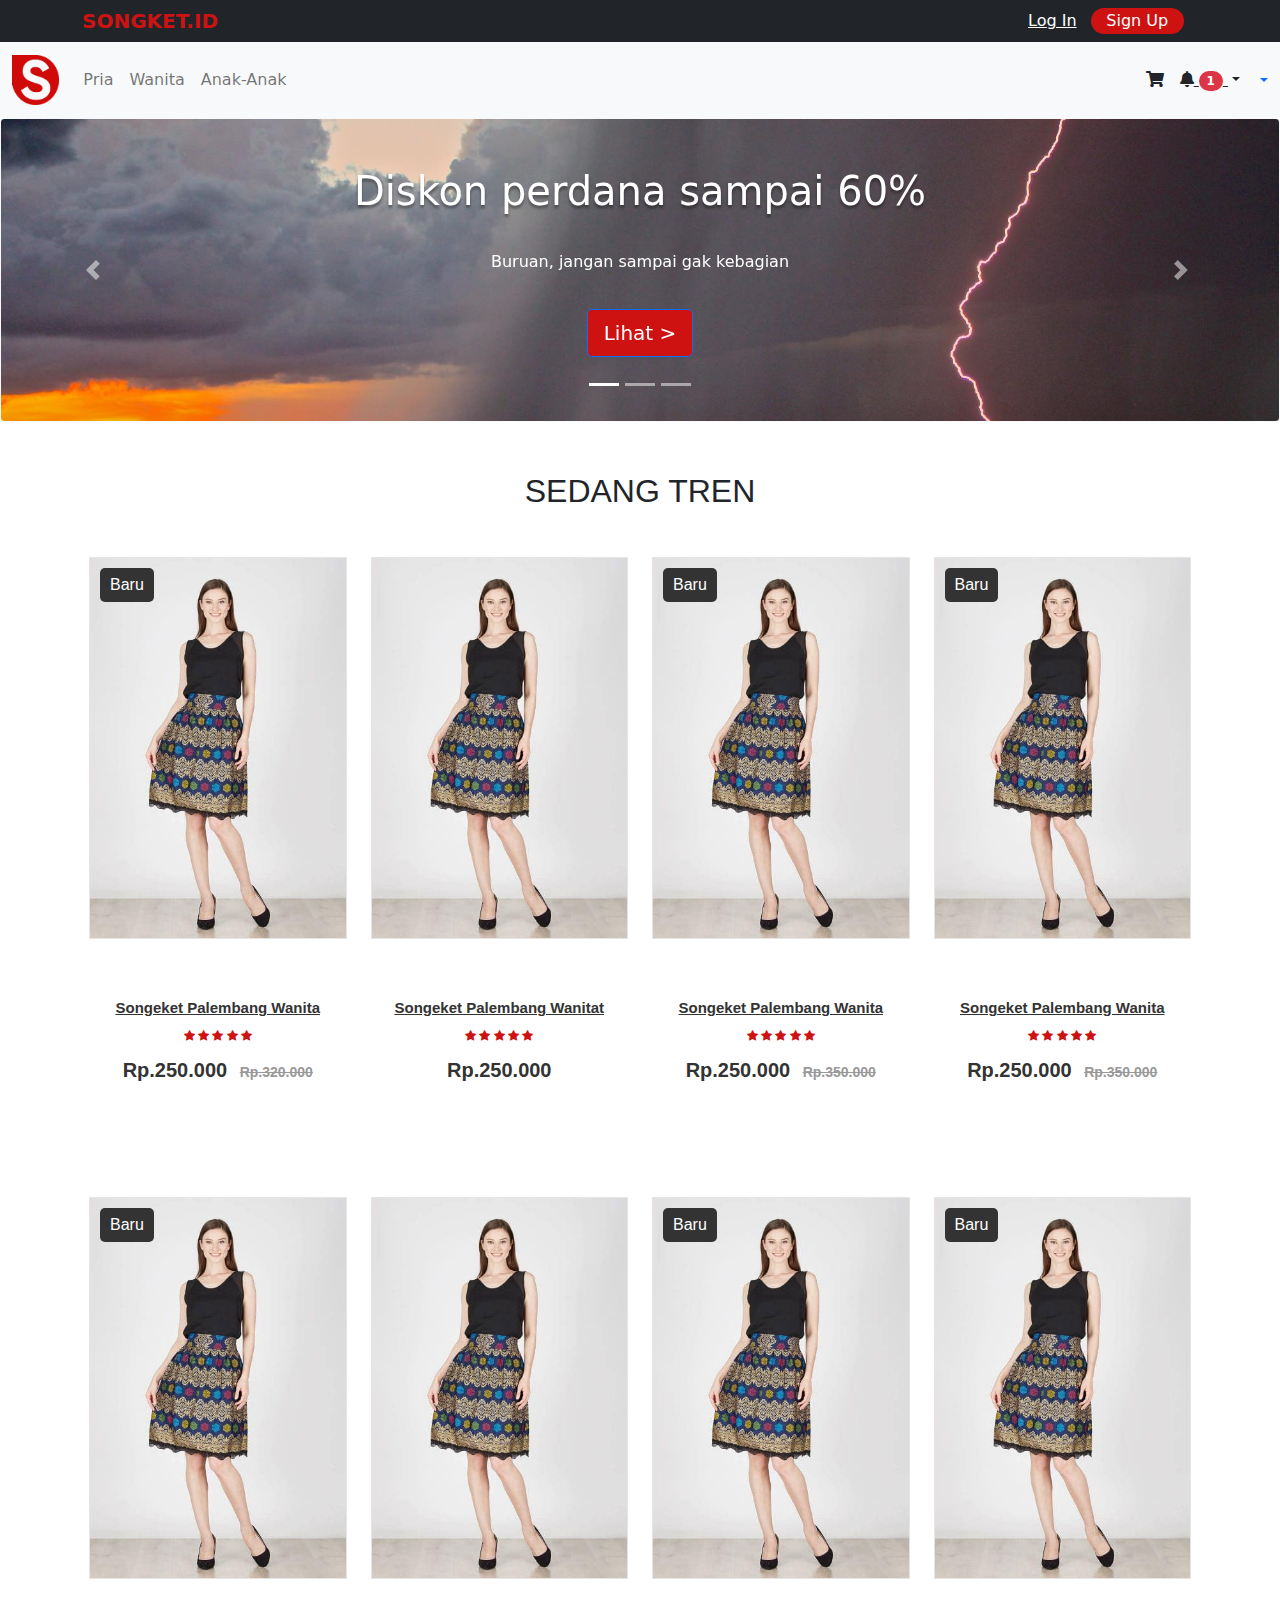
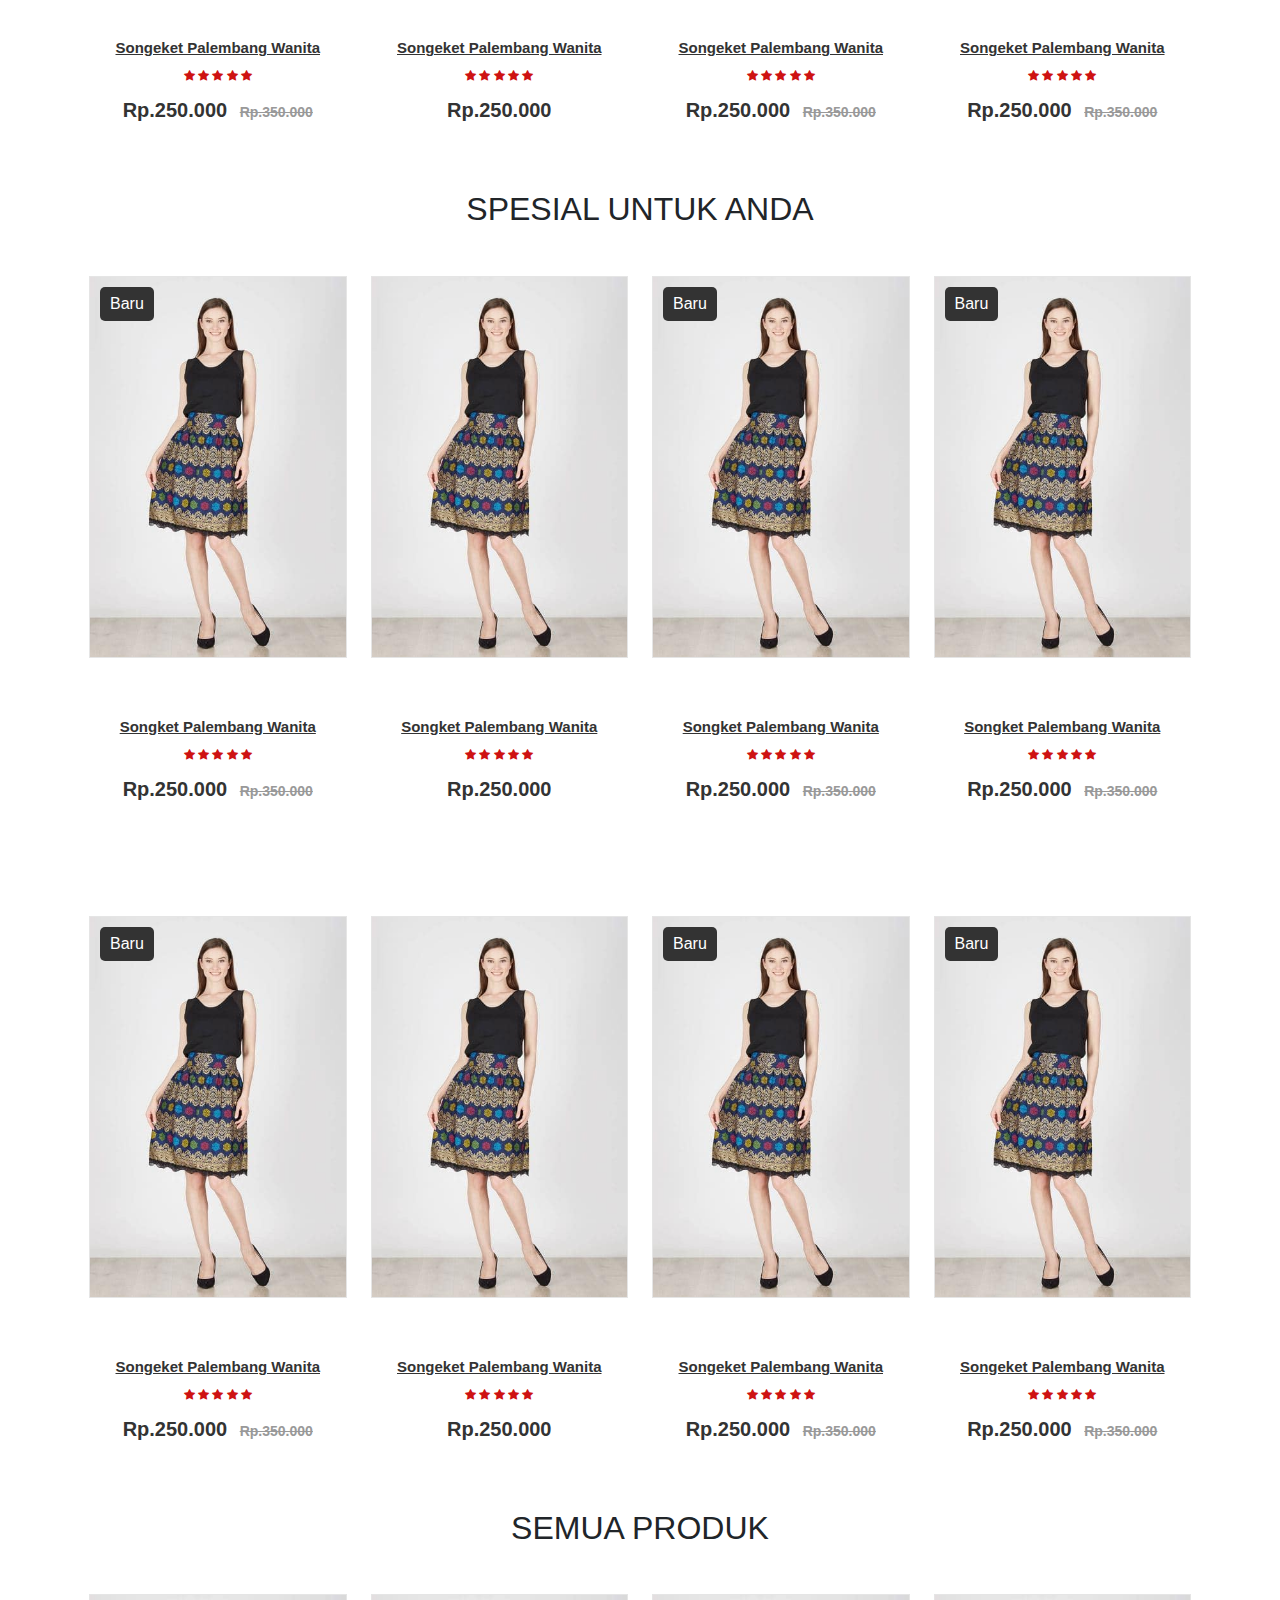
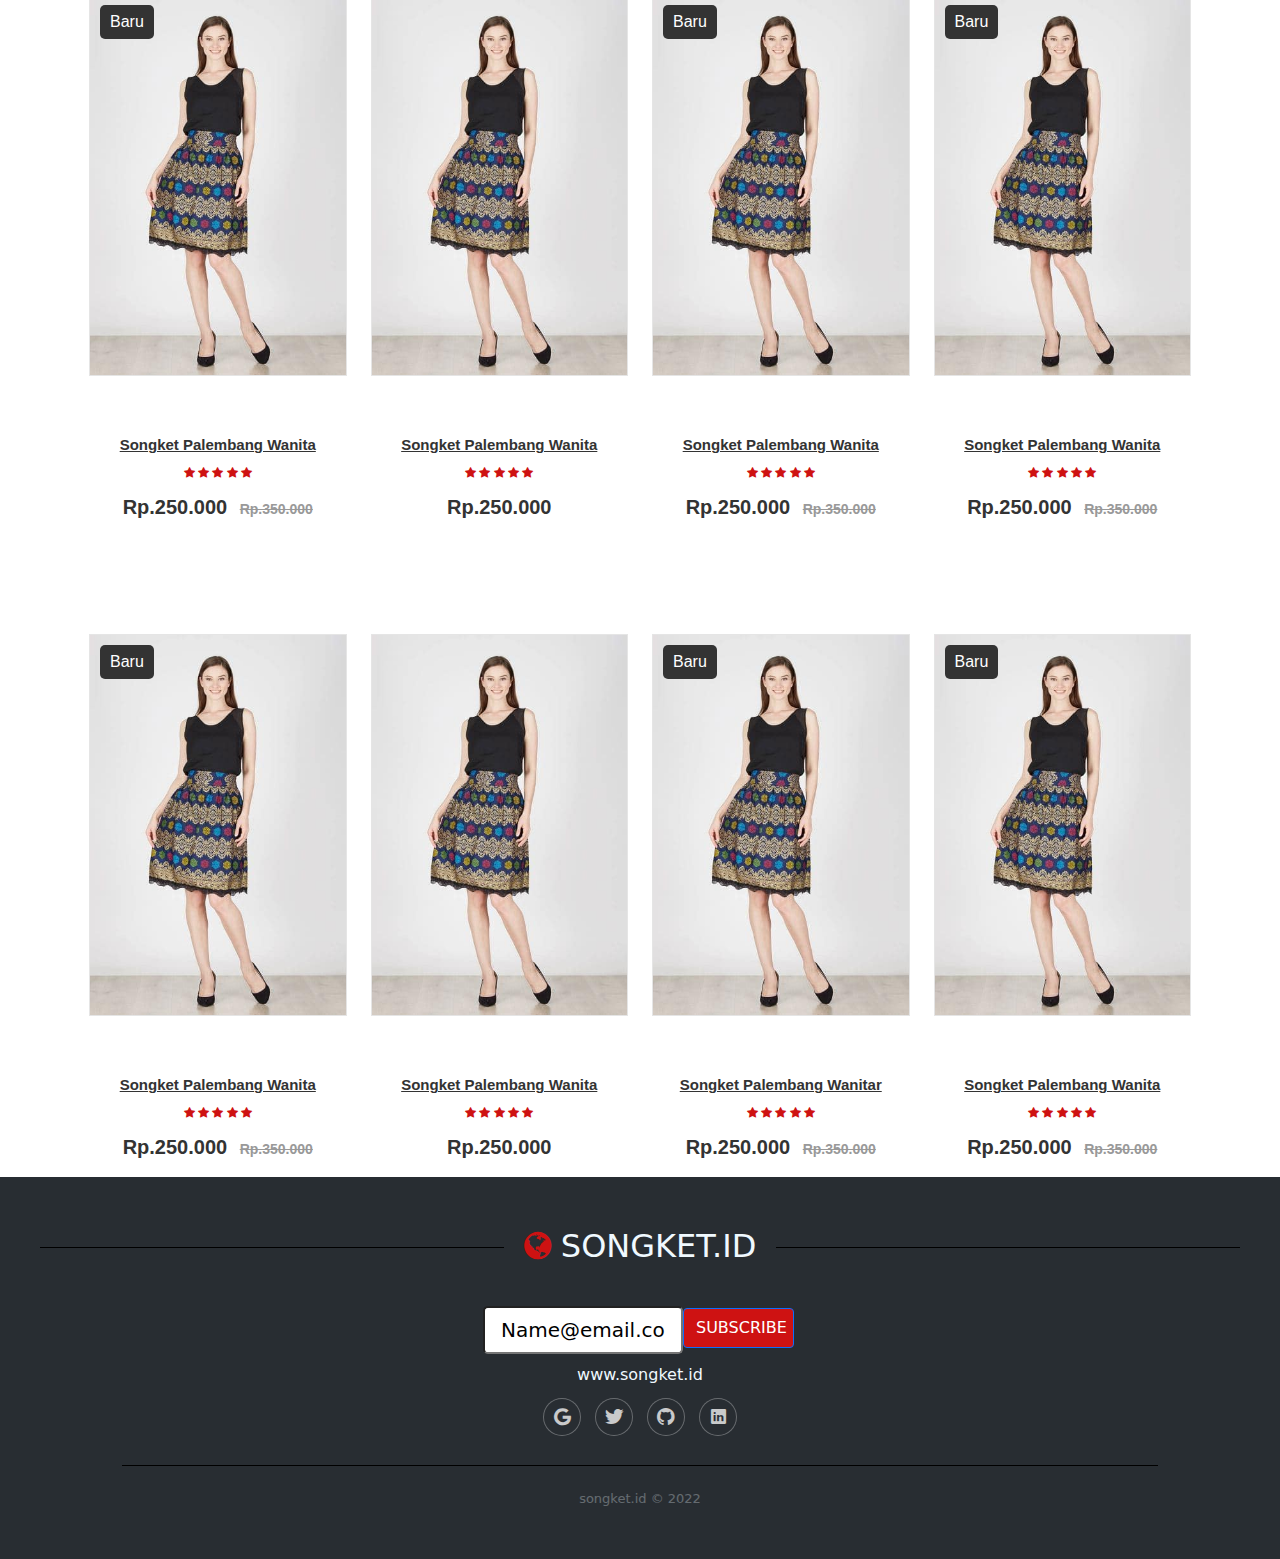
==== commit 38031c21: "Update Tugas UAS WEB Programming" ====
--- a/index.html
+++ b/index.html
@@ -257,7 +257,7 @@
               <li><a href="" class="fa fa-shopping-bag"></a></li>
               <li><a href="" class="fa fa-shopping-cart"></a></li>
             </ul>
-            <span class="product-new-label">New</span>
+            <span class="product-new-label">Baru</span>
           </div>
           <div class="product-content">
             <h3 class="title">
@@ -288,7 +288,7 @@
               <li><a href="" class="fa fa-shopping-bag"></a></li>
               <li><a href="" class="fa fa-shopping-cart"></a></li>
             </ul>
-            <span class="product-new-label">New</span>
+            <span class="product-new-label">Baru</span>
           </div>
           <div class="product-content">
             <h3 class="title">
--- a/assets/css/Shopping-Grid.css
+++ b/assets/css/Shopping-Grid.css
@@ -1,5 +1,5 @@
 .product-grid7 {
-  font-family: 'Roboto Slab',serif;
+  font-family: sans-serif;
   position: relative;
   z-index: 1;
 }
@@ -71,7 +71,7 @@
 
 .product-grid7 .social li a:hover {
   color: #fff;
-  background-color: #78e08f;
+  background-color: #CE1212;
 }
 
 .product-grid7 .product-new-label {
@@ -103,11 +103,11 @@
 }
 
 .product-grid7 .title a:hover {
-  color: #78e08f;
+  color: #CE1212;
 }
 
 .product-grid7 .rating {
-  color: #78e08f;
+  color: #CE1212;
   font-size: 12px;
   padding: 0;
   margin: 0 0 10px;
@@ -117,7 +117,7 @@
 .product-grid7 .price {
   color: #333;
   font-size: 20px;
-  font-family: Lora,serif;
+  font-family: sans-serif;
   font-weight: 700;
   margin-bottom: 8px;
   text-align: center;
@@ -146,7 +146,7 @@
 }
 
 .shopping-grid h3 {
-  font-family: 'Roboto';
+  font-family: sans-serif;
   font-size: 32px;
   margin-bottom: 40px;
   padding-top: 40px;
